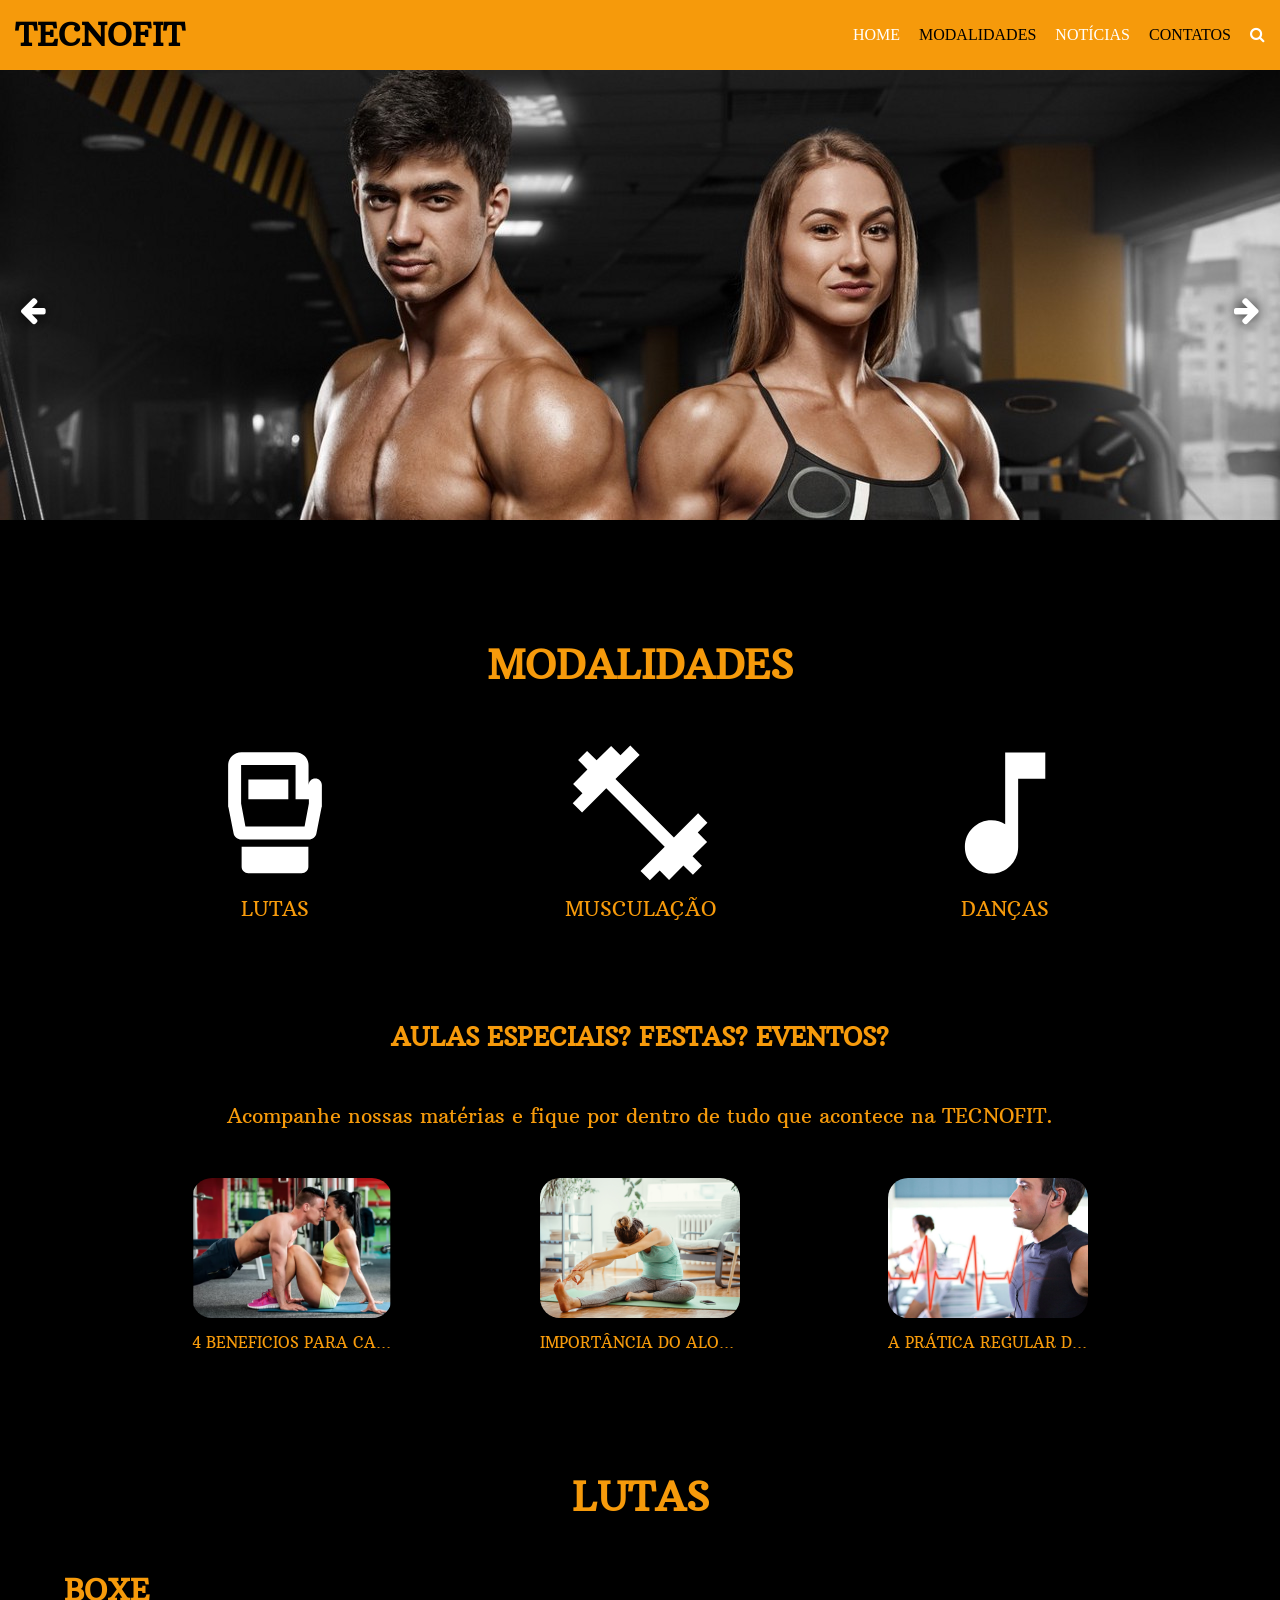
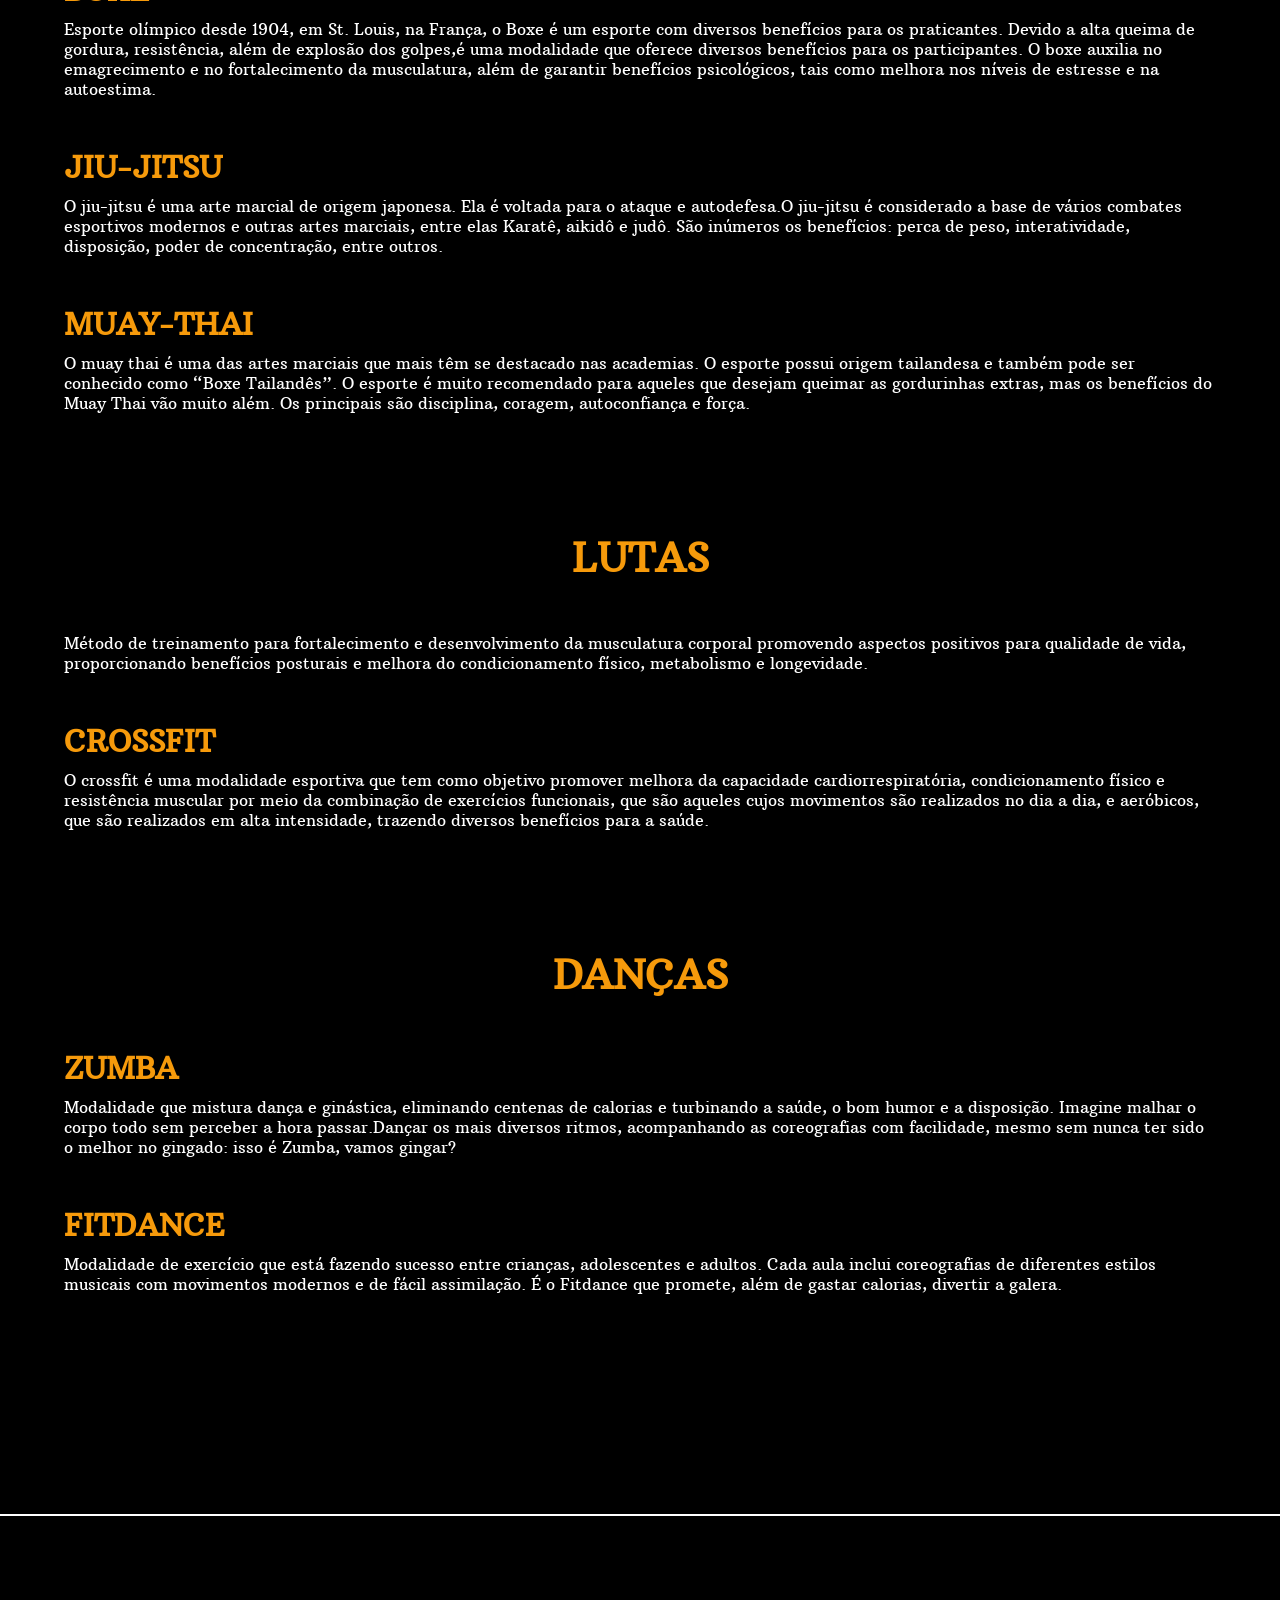
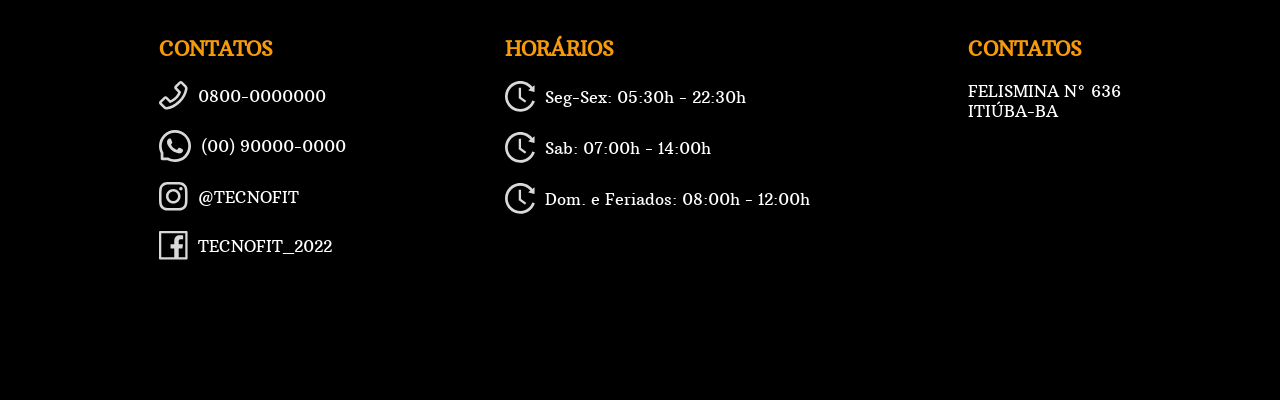
==== index.html @ b9f6dc0f "First" ====
<html>
<head>
    <link rel="stylesheet" href="./style/main.css">
    <link rel="stylesheet" href="./style/header.css">
    <link rel="stylesheet" href="./style/carousel.css">
    <link rel="stylesheet" href="./style/section.css">
    <link rel="stylesheet" href="./style/noticias.css">
    <link rel="stylesheet" href="./style/footer.css">
    <link rel="stylesheet" href="https://cdnjs.cloudflare.com/ajax/libs/font-awesome/4.7.0/css/font-awesome.min.css">
</head>

<body>
<header>
    <a href="/"><h1 class="logo">TECNOFIT</h1></a>

    <div class="selection">
        <a href="#home">HOME</a>
        <a href="#modalidades">MODALIDADES</a>
        <a href="#noticias">NOTÍCIAS</a>
        <a href="#contatos">CONTATOS</a>
        <span class="fa fa-search search"></span>        
    </div>
</header>

<div class="carousel" id="home">
    <div class="moveCarousel left"><i class="fa fa-arrow-left"></i></div>
    <div class="moveCarousel right"><i class="fa fa-arrow-right"></i></div>
    <div class="carouselBackground">
        <div class="move">
            <a href="" style="opacity: 1;">
                <img src="./Images/carousel/i1.jpeg" alt="Imagem de monstruário 1">
            </a>
            <a href="" style="opacity: 0;">
                <img src="./Images/carousel/i2.jpg" alt="Imagem de monstruário 2">
            </a>
            <a href="" style="opacity: 0;">
                <img src="./Images/carousel/i3.jpg" alt="Imagem de monstruário 3">
            </a>
            <a href="" style="opacity: 0;">
                <img src="./Images/carousel/i4.jpg" alt="Imagem de monstruário 4">
            </a>
        </div>
    </div>
</div>

<div class="section" id="modalidades">
    <h1 class="mainTitle">MODALIDADES</h1>
    <div class="selection">
        <a href="#lutas">
            <svg width="166" height="166" viewBox="0 0 166 166" fill="none" xmlns="http://www.w3.org/2000/svg">
                <mask id="mask0_58_41" style="mask-type:alpha" maskUnits="userSpaceOnUse" x="0" y="0" width="166" height="166">
                    <rect width="166" height="166" fill="#D9D9D9"/>
                </mask>
                <g mask="url(#mask0_58_41)">
                    <path d="M56.3709 143.348C54.4112 143.348 52.7973 142.686 51.5292 141.363C50.2612 140.035 49.6272 138.391 49.6272 136.431V116.719H116.373V136.431C116.373 138.391 115.739 140.035 114.471 141.363C113.203 142.686 111.589 143.348 109.629 143.348H56.3709ZM129.86 55.3334V74.7001C129.86 75.2765 129.86 75.7653 129.86 76.1664C129.86 76.5722 129.745 77.0056 129.515 77.4668L124.5 102.886C124.154 104.845 123.262 106.429 121.823 107.637C120.38 108.85 118.621 109.456 116.546 109.456H49.4542C47.4945 109.456 45.7653 108.85 44.2667 107.637C42.7681 106.429 41.8459 104.845 41.5001 102.886L36.4855 77.4668C36.2549 77.0056 36.1396 76.5722 36.1396 76.1664C36.1396 75.7653 36.1396 75.2765 36.1396 74.7001V35.448C36.1396 31.6438 37.4377 28.4737 40.0337 25.9376C42.6252 23.4015 45.7653 22.1334 49.4542 22.1334H103.231C107.035 22.1334 110.206 23.4015 112.742 25.9376C115.278 28.4737 116.546 31.6438 116.546 35.448V55.3334C116.546 53.489 117.21 51.9028 118.538 50.5748C119.861 49.2514 121.445 48.5897 123.29 48.5897C125.134 48.5897 126.69 49.2514 127.958 50.5748C129.226 51.9028 129.86 53.489 129.86 55.3334ZM53.4313 96.4876H112.569L116.892 73.4897V69.1668H103.577V35.1022H49.1084V73.4897L53.4313 96.4876ZM56.3709 69.1668H96.3147V49.4543H56.3709V69.1668Z" fill="white"/>
                </g>
            </svg>
            <p>LUTAS</p>
        </a>
        <a href="#musculacao">
            <svg width="166" height="166" viewBox="0 0 166 166" fill="none" xmlns="http://www.w3.org/2000/svg">
                <mask id="mask0_58_23" style="mask-type:alpha" maskUnits="userSpaceOnUse" x="0" y="0" width="166" height="166">
                    <rect width="166" height="166" fill="#D9D9D9"/>
                </mask>
                <g mask="url(#mask0_58_23)">
                    <path d="M92.8562 150.265L83.5187 140.927L107.727 116.719L49.2812 58.2729L25.0729 82.4812L15.7354 73.1437L25.4187 63.2875L16.0812 53.95L30.4333 39.425L21.0958 29.9146L30.0875 20.9229L39.5979 30.2604L54.1229 15.9083L63.4604 25.2458L73.3166 15.5625L82.6541 24.9L58.4458 49.1083L116.892 107.554L141.1 83.3458L150.437 92.6833L140.754 102.54L150.092 111.877L135.567 126.229L144.904 135.74L135.912 144.731L126.402 135.394L112.05 149.919L102.712 140.581L92.8562 150.265Z" fill="white"/>
                </g>
            </svg>
            <p>MUSCULAÇÃO</p>
        </a>
        <a href="#dancas">
            <svg width="166" height="166" viewBox="0 0 166 166" fill="none" xmlns="http://www.w3.org/2000/svg">
                <mask id="mask0_58_53" style="mask-type:alpha" maskUnits="userSpaceOnUse" x="0" y="0" width="166" height="166">
                    <rect width="166" height="166" fill="#D9D9D9"/>
                </mask>
                <g mask="url(#mask0_58_53)">
                    <path d="M69.5125 143.521C62.1347 143.521 55.8521 140.927 50.6646 135.74C45.4771 130.552 42.8833 124.269 42.8833 116.892C42.8833 109.514 45.4771 103.231 50.6646 98.0438C55.8521 92.8563 62.1347 90.2625 69.5125 90.2625C72.1639 90.2625 74.5847 90.5807 76.775 91.217C78.9653 91.8487 81.0979 92.8563 83.1729 94.2396V22.4792H123.29V48.7625H96.1416V116.892C96.1416 124.269 93.5479 130.552 88.3604 135.74C83.1729 140.927 76.8903 143.521 69.5125 143.521Z" fill="white"/>
                </g>
            </svg>
            <p>DANÇAS</p>
        </a>
    </div>
</div>
    
<div class="section" id="noticias">
    <h1 class="subTitle">AULAS ESPECIAIS? FESTAS? EVENTOS?</h1>
    <p class="centralizedText">
        Acompanhe nossas matérias e fique por dentro  de tudo que acontece na TECNOFIT. 
    </p>
    <div class="selection">
        
        <a href="./Pages/terinarJuntosCasais.html" title="4 BENEFICIOS PARA CASAIS QUE TREINAM JUNTOS">
            <div class="imageContainer">
                <img src="./Images/selections/casal.png" alt="">
            </div>
            <p>4 BENEFICIOS PARA CASAIS QUE TREINAM JUNTOS</p>
        </a>
        
        <a href="./Pages/alongamentoPosPreTreino.html" title="IMPORTÂNCIA DO ALONGAMENTO PRE E PÓS-TREINO">
            <div class="imageContainer">
                <img src="./Images/selections/alongamento.jpg" alt="">
            </div>
            <p>IMPORTÂNCIA DO ALONGAMENTO PRE E PÓS-TREINO</p>
        </a>
        
        <a href="./Pages/exerciciosReduzemProblemasDePressao.html" title="A PRÁTICA REGULAR DE EXERCÍCIOS FÍSICOS PREVINE E REDUZ PROBLEMAS LIGADOS À PRESSÃO ARTERIAL">
            <div class="imageContainer">
                <img src="./Images/selections/pressaoArterial.png" alt="">
            </div>
            <p>A PRÁTICA REGULAR DE EXERCÍCIOS FÍSICOS PREVINE E REDUZ PROBLEMAS LIGADOS À PRESSÃO ARTERIAL</p>
        </a>
    </div>
</div>

<div class="section" id="lutas">
        <h1 class="mainTitle">LUTAS</h1>
        <a href="" class="subText">
            <div>
                <h1 class="title">BOXE</h1>
                <p>
                    Esporte olímpico desde 1904, em St. Louis, na França, o Boxe é um esporte com diversos benefícios para os praticantes.
                    Devido a alta queima de gordura, resistência, além de explosão dos golpes,é uma modalidade que oferece diversos benefícios para os participantes. 
                    O boxe auxilia no emagrecimento e no fortalecimento da musculatura, além de garantir benefícios psicológicos, tais como melhora nos níveis de estresse e na autoestima.
                </p>
            </div>
        </a>
        
        <a href="" class="subText">
            <div>
                <h1 class="title">JIU-JITSU</h1>
                <p>
                    O jiu-jitsu é uma arte marcial de origem japonesa. Ela é voltada para o ataque e autodefesa.O jiu-jitsu é considerado a base de vários combates esportivos modernos e 
                    outras artes marciais, entre elas Karatê, aikidô e judô. São inúmeros os benefícios: perca de peso, interatividade, disposição, poder de concentração, entre outros.
                </p>
            </div>
        </a>
        
        <a href="" class="subText">
            <div>
                <h1 class="title">MUAY-THAI</h1>
                <p>
                    O muay thai é uma das artes marciais que mais têm se destacado nas academias. O esporte possui origem tailandesa e também pode ser conhecido como “Boxe Tailandês”.
                    O esporte é muito recomendado para aqueles que desejam queimar as gordurinhas extras, mas os benefícios do Muay Thai vão muito além. 
                    Os principais são disciplina, coragem, autoconfiança e força.
                </p>
            </div>
        </a>
</div>

<div class="section" id="musculacao">
    <h1 class="mainTitle">LUTAS</h1>
    <a href="#" class="subText">
        <div>
            <p>
                Método de treinamento para fortalecimento e desenvolvimento da musculatura corporal promovendo aspectos positivos para qualidade de vida,
                proporcionando benefícios posturais e melhora do condicionamento físico, metabolismo e longevidade.
            </p>
        </div>
    </a>

    <a href="" class="subText">
        <div>
            <h1 class="title">CROSSFIT</h1>
            <p>
                O crossfit é uma modalidade esportiva que tem como objetivo promover melhora da capacidade cardiorrespiratória, 
                condicionamento físico e resistência muscular por meio da combinação de exercícios funcionais, que são aqueles cujos movimentos são realizados no dia a dia,
                e aeróbicos, que são realizados em alta intensidade, trazendo diversos benefícios para a saúde.
            </p>
        </div>
    </a>
</div>

<div class="section" id="dancas">
    <h1 class="mainTitle">DANÇAS</h1>
    <a href="" class="subText">
        <div>
            <h1 class="title">ZUMBA</h1>
            <p>
                Modalidade que mistura dança e ginástica, eliminando centenas de calorias e turbinando a saúde, o bom humor e a disposição.
                Imagine malhar o corpo todo sem perceber a hora passar.Dançar os mais diversos ritmos, acompanhando as coreografias com facilidade,
                mesmo sem nunca ter sido o melhor no gingado: isso é Zumba, vamos gingar?
            </p>
        </div>
    </a>

    <a href="" class="subText">
        <div>
            <h1 class="title">FITDANCE</h1>
            <p>
                Modalidade de exercício que está fazendo sucesso entre crianças, adolescentes e adultos.
                Cada aula inclui coreografias de diferentes estilos musicais com movimentos modernos e de fácil assimilação.
                É o Fitdance que promete, além de gastar calorias, divertir a galera.
            </p>
        </div>
    </a>
</div>

<hr class="footerHr">
<footer id="contatos">
    <div class="subSections">
        <h1 class="title">CONTATOS</h1>
        <div class="textList">
            <div class="listItem">
                <svg class="listItemIcon" width="29" height="29" viewBox="0 0 29 29" fill="none" xmlns="http://www.w3.org/2000/svg">
                    <path d="M27.325 4.525L23.5214 0.725C23.0571 0.260714 22.4357 0 21.7786 0C21.1214 0 20.5 0.257143 20.0357 0.725L15.9393 4.81429C15.475 5.27857 15.2143 5.90357 15.2143 6.56072C15.2143 7.22143 15.4714 7.83929 15.9393 8.30714L19.1393 11.5107C18.4103 13.2092 17.3629 14.7525 16.0536 16.0571C14.7429 17.375 13.2107 18.4143 11.5107 19.15L8.31071 15.9464C7.84643 15.4821 7.225 15.2214 6.56786 15.2214C6.24373 15.2202 5.92261 15.2837 5.62334 15.4082C5.32407 15.5327 5.05265 15.7157 4.825 15.9464L0.725 20.0357C0.260714 20.5 0 21.125 0 21.7821C0 22.4429 0.257143 23.0607 0.725 23.5286L4.525 27.3286C5.31786 28.1214 6.41071 28.575 7.53214 28.575C7.76429 28.575 7.98929 28.5571 8.21786 28.5179C12.9464 27.7393 17.6393 25.2214 21.4286 21.4357C25.2143 17.6429 27.7286 12.95 28.5143 8.21786C28.7393 6.875 28.2893 5.49286 27.325 4.525ZM25.9821 7.79286C25.2857 12.0036 23.0214 16.2036 19.6107 19.6143C16.2 23.025 12.0036 25.2893 7.79286 25.9857C7.26429 26.075 6.72143 25.8964 6.33571 25.5143L2.60357 21.7821L6.56072 17.8214L10.8393 22.1071L10.8714 22.1393L11.6429 21.8536C13.9819 20.9936 16.1059 19.6353 17.8678 17.8728C19.6297 16.1103 20.9873 13.9858 21.8464 11.6464L22.1321 10.875L17.8179 6.56429L21.775 2.60357L25.5071 6.33571C25.8929 6.72143 26.0714 7.26429 25.9821 7.79286Z" fill="#D9D9D9"/>
                </svg>
                <p>0800-0000000</p> 
            </div>   

            <div class="listItem">
                <svg class="listItemIcon" width="32" height="32" viewBox="0 0 32 32" fill="none" xmlns="http://www.w3.org/2000/svg">
                    <g clip-path="url(#clip0_32_28)">
                        <path d="M23.1965 19.1391C22.8072 18.9391 20.8679 17.9891 20.5072 17.8606C20.1465 17.7249 19.8822 17.6606 19.6215 18.0606C19.3572 18.457 18.6072 19.3391 18.3715 19.607C18.1429 19.8713 17.9107 19.9034 17.5215 19.707C15.2072 18.5499 13.6893 17.6427 12.1643 15.0249C11.7607 14.3284 12.5679 14.3784 13.3215 12.8749C13.45 12.6106 13.3857 12.3856 13.2857 12.1856C13.1857 11.9856 12.4 10.0499 12.0715 9.26057C11.7536 8.49272 11.425 8.59986 11.1857 8.58557C10.9572 8.57129 10.6965 8.57129 10.4322 8.57129C10.1679 8.57129 9.74289 8.67129 9.38217 9.06058C9.02146 9.457 8.0036 10.4106 8.0036 12.3463C8.0036 14.282 9.41432 16.157 9.60717 16.4213C9.80717 16.6856 12.3822 20.657 16.3357 22.3677C18.8357 23.4463 19.8143 23.5391 21.0643 23.3534C21.825 23.2391 23.3929 22.4034 23.7179 21.4784C24.0429 20.557 24.0429 19.7677 23.9465 19.6034C23.85 19.4284 23.5857 19.3284 23.1965 19.1391Z" fill="#D9D9D9"/>
                        <path d="M30.7572 9.8C29.95 7.88214 28.7929 6.16071 27.3179 4.68214C25.8532 3.21213 24.1144 2.04365 22.2 1.24286C20.2357 0.417857 18.15 0 16 0H15.9286C13.7643 0.0107143 11.6679 0.439286 9.69645 1.28214C7.79844 2.09115 6.07596 3.2617 4.62502 4.72857C3.16431 6.20357 2.01788 7.91786 1.22502 9.82857C0.403591 11.8071 -0.0106948 13.9107 1.95113e-05 16.075C0.0121383 18.5553 0.598919 20.999 1.71431 23.2143V28.6429C1.71431 29.0786 1.88739 29.4964 2.19549 29.8045C2.50358 30.1126 2.92145 30.2857 3.35716 30.2857H8.78931C11.0046 31.4011 13.4483 31.9879 15.9286 32H16.0036C18.1429 32 20.2179 31.5857 22.1715 30.775C24.0762 29.9838 25.8085 28.8289 27.2715 27.375C28.7465 25.9143 29.9072 24.2071 30.7179 22.3036C31.5607 20.3321 31.9893 18.2357 32 16.0714C32.0107 13.8964 31.5893 11.7857 30.7572 9.8ZM25.3607 25.4429C22.8572 27.9214 19.5357 29.2857 16 29.2857H15.9393C13.7857 29.275 11.6465 28.7393 9.75716 27.7321L9.45716 27.5714H4.42859V22.5429L4.26788 22.2429C3.26073 20.3536 2.72502 18.2143 2.71431 16.0607C2.70002 12.5 4.06073 9.15714 6.55716 6.63929C9.05002 4.12143 12.3822 2.72857 15.9429 2.71429H16.0036C17.7893 2.71429 19.5215 3.06071 21.1536 3.74643C22.7465 4.41429 24.175 5.375 25.4036 6.60357C26.6286 7.82857 27.5929 9.26071 28.2607 10.8536C28.9536 12.5036 29.3 14.2536 29.2929 16.0607C29.2715 19.6179 27.875 22.95 25.3607 25.4429Z" fill="#D9D9D9"/>
                    </g>
                    <defs>
                        <clipPath id="clip0_32_28">
                            <rect width="32" height="32" fill="white"/>
                        </clipPath>
                    </defs>
                </svg>
                    
                <p>(00) 90000-0000</p> 
            </div>   

            <div class="listItem">
                <svg class="listItemIcon" width="29" height="29" viewBox="0 0 29 29" fill="none" xmlns="http://www.w3.org/2000/svg">
                    <path d="M14.2725 6.95106C10.2189 6.95106 6.94749 10.2225 6.94749 14.2761C6.94749 18.3296 10.2189 21.6011 14.2725 21.6011C18.3261 21.6011 21.5975 18.3296 21.5975 14.2761C21.5975 10.2225 18.3261 6.95106 14.2725 6.95106ZM14.2725 19.0368C11.6511 19.0368 9.51178 16.8975 9.51178 14.2761C9.51178 11.6546 11.6511 9.51535 14.2725 9.51535C16.8939 9.51535 19.0332 11.6546 19.0332 14.2761C19.0332 16.8975 16.8939 19.0368 14.2725 19.0368ZM21.8975 4.94392C20.9511 4.94392 20.1868 5.70821 20.1868 6.65463C20.1868 7.60106 20.9511 8.36535 21.8975 8.36535C22.8439 8.36535 23.6082 7.60463 23.6082 6.65463C23.6085 6.4299 23.5644 6.20732 23.4786 5.99964C23.3927 5.79196 23.2667 5.60326 23.1078 5.44435C22.9489 5.28544 22.7602 5.15944 22.5525 5.07357C22.3448 4.98769 22.1222 4.94364 21.8975 4.94392ZM28.5511 14.2761C28.5511 12.3046 28.5689 10.3511 28.4582 8.38321C28.3475 6.09749 27.8261 4.06892 26.1546 2.39749C24.4796 0.722491 22.4546 0.204634 20.1689 0.0939194C18.1975 -0.0167949 16.2439 0.0010623 14.2761 0.0010623C12.3046 0.0010623 10.3511 -0.0167949 8.38321 0.0939194C6.09749 0.204634 4.06892 0.726062 2.39749 2.39749C0.722491 4.07249 0.204634 6.09749 0.0939194 8.38321C-0.0167949 10.3546 0.0010623 12.3082 0.0010623 14.2761C0.0010623 16.2439 -0.0167949 18.2011 0.0939194 20.1689C0.204634 22.4546 0.726062 24.4832 2.39749 26.1546C4.07249 27.8296 6.09749 28.3475 8.38321 28.4582C10.3546 28.5689 12.3082 28.5511 14.2761 28.5511C16.2475 28.5511 18.2011 28.5689 20.1689 28.4582C22.4546 28.3475 24.4832 27.8261 26.1546 26.1546C27.8296 24.4796 28.3475 22.4546 28.4582 20.1689C28.5725 18.2011 28.5511 16.2475 28.5511 14.2761ZM25.4082 22.6975C25.1475 23.3475 24.8332 23.8332 24.3296 24.3332C23.8261 24.8368 23.3439 25.1511 22.6939 25.4118C20.8153 26.1582 16.3546 25.9903 14.2725 25.9903C12.1903 25.9903 7.72606 26.1582 5.84749 25.4153C5.19749 25.1546 4.71178 24.8403 4.21178 24.3368C3.70821 23.8332 3.39392 23.3511 3.13321 22.7011C2.39035 20.8189 2.55821 16.3582 2.55821 14.2761C2.55821 12.1939 2.39035 7.72963 3.13321 5.85106C3.39392 5.20106 3.70821 4.71535 4.21178 4.21535C4.71535 3.71535 5.19749 3.39749 5.84749 3.13678C7.72606 2.39392 12.1903 2.56178 14.2725 2.56178C16.3546 2.56178 20.8189 2.39392 22.6975 3.13678C23.3475 3.39749 23.8332 3.71178 24.3332 4.21535C24.8368 4.71892 25.1511 5.20106 25.4118 5.85106C26.1546 7.72963 25.9868 12.1939 25.9868 14.2761C25.9868 16.3582 26.1546 20.8189 25.4082 22.6975Z" fill="#D9D9D9"/>
                </svg>
                    
                <p>@TECNOFIT</p> 
            </div>    

            <div class="listItem">
                <svg class="listItemIcon" width="29" height="29" viewBox="0 0 29 29" fill="none" xmlns="http://www.w3.org/2000/svg">
                    <path d="M27.4286 0H1.14286C0.510714 0 0 0.510714 0 1.14286V27.4286C0 28.0607 0.510714 28.5714 1.14286 28.5714H27.4286C28.0607 28.5714 28.5714 28.0607 28.5714 27.4286V1.14286C28.5714 0.510714 28.0607 0 27.4286 0ZM26.2857 26.2857H19.7107V17.5071H23.425L23.9821 13.1964H19.7107V10.4429C19.7107 9.19286 20.0571 8.34286 21.8464 8.34286H24.1286V4.48571C23.7321 4.43214 22.3786 4.31429 20.8 4.31429C17.5071 4.31429 15.2536 6.325 15.2536 10.0143V13.1929H11.5321V17.5036H15.2571V26.2857H2.28571V2.28571H26.2857V26.2857Z" fill="#D9D9D9"/>
                </svg>
                    
                <p>TECNOFIT_2022</p> 
            </div>               
        </div>
    </div>
    <div class="subSections">
        <h1 class="title">HORÁRIOS</h1>
        <div class="textList">
            <div class="listItem">
                <svg class="listItemIcon"  width="30" height="31" viewBox="0 0 30 31" fill="none" xmlns="http://www.w3.org/2000/svg">
                    <path d="M15.7544 6.82143H14.0365C13.8794 6.82143 13.7508 6.95 13.7508 7.10715V16.9393C13.7508 17.0321 13.7937 17.1179 13.8687 17.1714L19.7722 21.4821C19.9008 21.575 20.0794 21.55 20.1722 21.4214L21.1937 20.0286C21.2901 19.8964 21.2615 19.7179 21.1329 19.6286L16.0401 15.9464V7.10715C16.0401 6.95 15.9115 6.82143 15.7544 6.82143ZM23.6044 9.50715L29.2044 10.875C29.3829 10.9179 29.5579 10.7821 29.5579 10.6L29.5865 4.83215C29.5865 4.59286 29.3115 4.45715 29.1258 4.60715L23.4972 9.00358C23.4547 9.03648 23.4223 9.08073 23.4038 9.13123C23.3853 9.18172 23.3814 9.23642 23.3926 9.28902C23.4038 9.34163 23.4296 9.39001 23.4671 9.42859C23.5045 9.46718 23.5521 9.49441 23.6044 9.50715ZM29.5937 20.2607L27.5687 19.5643C27.498 19.5401 27.4208 19.5445 27.3534 19.5765C27.286 19.6085 27.2338 19.6657 27.2079 19.7357C27.1401 19.9179 27.0687 20.0964 26.9937 20.275C26.3579 21.7786 25.4472 23.1321 24.2829 24.2929C23.1316 25.4478 21.7671 26.3684 20.2651 27.0036C18.7091 27.6614 17.0366 27.9991 15.3472 27.9964C13.6401 27.9964 11.9865 27.6643 10.4294 27.0036C8.92736 26.3684 7.56287 25.4478 6.41151 24.2929C5.25079 23.1321 4.34008 21.7786 3.70079 20.275C3.04657 18.7182 2.71138 17.0459 2.71508 15.3571C2.71508 13.65 3.04722 11.9929 3.70794 10.4357C4.34365 8.93215 5.25437 7.57858 6.41865 6.41786C7.57001 5.26293 8.93451 4.34235 10.4365 3.70715C11.9865 3.04643 13.6437 2.71429 15.3508 2.71429C17.0579 2.71429 18.7115 3.04643 20.2687 3.70715C21.7707 4.34235 23.1352 5.26293 24.2865 6.41786C24.6508 6.78572 24.9937 7.16786 25.3079 7.57143L27.4437 5.9C24.6329 2.30715 20.2579 -0.00356729 15.3437 4.13407e-06C6.78651 0.00357556 -0.084921 6.95358 0.000793258 15.5143C0.0865076 23.925 6.92579 30.7143 15.3508 30.7143C21.9758 30.7143 27.6187 26.5143 29.7687 20.6321C29.8222 20.4821 29.7437 20.3143 29.5937 20.2607Z" fill="#D9D9D9"/>
                </svg>
                    
                <p>Seg-Sex: 05:30h - 22:30h</p> 
            </div>   
            
            <div class="listItem">
                <svg class="listItemIcon"  width="30" height="31" viewBox="0 0 30 31" fill="none" xmlns="http://www.w3.org/2000/svg">
                    <path d="M15.7544 6.82143H14.0365C13.8794 6.82143 13.7508 6.95 13.7508 7.10715V16.9393C13.7508 17.0321 13.7937 17.1179 13.8687 17.1714L19.7722 21.4821C19.9008 21.575 20.0794 21.55 20.1722 21.4214L21.1937 20.0286C21.2901 19.8964 21.2615 19.7179 21.1329 19.6286L16.0401 15.9464V7.10715C16.0401 6.95 15.9115 6.82143 15.7544 6.82143ZM23.6044 9.50715L29.2044 10.875C29.3829 10.9179 29.5579 10.7821 29.5579 10.6L29.5865 4.83215C29.5865 4.59286 29.3115 4.45715 29.1258 4.60715L23.4972 9.00358C23.4547 9.03648 23.4223 9.08073 23.4038 9.13123C23.3853 9.18172 23.3814 9.23642 23.3926 9.28902C23.4038 9.34163 23.4296 9.39001 23.4671 9.42859C23.5045 9.46718 23.5521 9.49441 23.6044 9.50715ZM29.5937 20.2607L27.5687 19.5643C27.498 19.5401 27.4208 19.5445 27.3534 19.5765C27.286 19.6085 27.2338 19.6657 27.2079 19.7357C27.1401 19.9179 27.0687 20.0964 26.9937 20.275C26.3579 21.7786 25.4472 23.1321 24.2829 24.2929C23.1316 25.4478 21.7671 26.3684 20.2651 27.0036C18.7091 27.6614 17.0366 27.9991 15.3472 27.9964C13.6401 27.9964 11.9865 27.6643 10.4294 27.0036C8.92736 26.3684 7.56287 25.4478 6.41151 24.2929C5.25079 23.1321 4.34008 21.7786 3.70079 20.275C3.04657 18.7182 2.71138 17.0459 2.71508 15.3571C2.71508 13.65 3.04722 11.9929 3.70794 10.4357C4.34365 8.93215 5.25437 7.57858 6.41865 6.41786C7.57001 5.26293 8.93451 4.34235 10.4365 3.70715C11.9865 3.04643 13.6437 2.71429 15.3508 2.71429C17.0579 2.71429 18.7115 3.04643 20.2687 3.70715C21.7707 4.34235 23.1352 5.26293 24.2865 6.41786C24.6508 6.78572 24.9937 7.16786 25.3079 7.57143L27.4437 5.9C24.6329 2.30715 20.2579 -0.00356729 15.3437 4.13407e-06C6.78651 0.00357556 -0.084921 6.95358 0.000793258 15.5143C0.0865076 23.925 6.92579 30.7143 15.3508 30.7143C21.9758 30.7143 27.6187 26.5143 29.7687 20.6321C29.8222 20.4821 29.7437 20.3143 29.5937 20.2607Z" fill="#D9D9D9"/>
                </svg>
                    
                <p>Sab: 07:00h - 14:00h</p> 
            </div>   
            
            <div class="listItem">
                <svg class="listItemIcon"  width="30" height="31" viewBox="0 0 30 31" fill="none" xmlns="http://www.w3.org/2000/svg">
                    <path d="M15.7544 6.82143H14.0365C13.8794 6.82143 13.7508 6.95 13.7508 7.10715V16.9393C13.7508 17.0321 13.7937 17.1179 13.8687 17.1714L19.7722 21.4821C19.9008 21.575 20.0794 21.55 20.1722 21.4214L21.1937 20.0286C21.2901 19.8964 21.2615 19.7179 21.1329 19.6286L16.0401 15.9464V7.10715C16.0401 6.95 15.9115 6.82143 15.7544 6.82143ZM23.6044 9.50715L29.2044 10.875C29.3829 10.9179 29.5579 10.7821 29.5579 10.6L29.5865 4.83215C29.5865 4.59286 29.3115 4.45715 29.1258 4.60715L23.4972 9.00358C23.4547 9.03648 23.4223 9.08073 23.4038 9.13123C23.3853 9.18172 23.3814 9.23642 23.3926 9.28902C23.4038 9.34163 23.4296 9.39001 23.4671 9.42859C23.5045 9.46718 23.5521 9.49441 23.6044 9.50715ZM29.5937 20.2607L27.5687 19.5643C27.498 19.5401 27.4208 19.5445 27.3534 19.5765C27.286 19.6085 27.2338 19.6657 27.2079 19.7357C27.1401 19.9179 27.0687 20.0964 26.9937 20.275C26.3579 21.7786 25.4472 23.1321 24.2829 24.2929C23.1316 25.4478 21.7671 26.3684 20.2651 27.0036C18.7091 27.6614 17.0366 27.9991 15.3472 27.9964C13.6401 27.9964 11.9865 27.6643 10.4294 27.0036C8.92736 26.3684 7.56287 25.4478 6.41151 24.2929C5.25079 23.1321 4.34008 21.7786 3.70079 20.275C3.04657 18.7182 2.71138 17.0459 2.71508 15.3571C2.71508 13.65 3.04722 11.9929 3.70794 10.4357C4.34365 8.93215 5.25437 7.57858 6.41865 6.41786C7.57001 5.26293 8.93451 4.34235 10.4365 3.70715C11.9865 3.04643 13.6437 2.71429 15.3508 2.71429C17.0579 2.71429 18.7115 3.04643 20.2687 3.70715C21.7707 4.34235 23.1352 5.26293 24.2865 6.41786C24.6508 6.78572 24.9937 7.16786 25.3079 7.57143L27.4437 5.9C24.6329 2.30715 20.2579 -0.00356729 15.3437 4.13407e-06C6.78651 0.00357556 -0.084921 6.95358 0.000793258 15.5143C0.0865076 23.925 6.92579 30.7143 15.3508 30.7143C21.9758 30.7143 27.6187 26.5143 29.7687 20.6321C29.8222 20.4821 29.7437 20.3143 29.5937 20.2607Z" fill="#D9D9D9"/>
                </svg>
                    
                <p>Dom. e Feriados: 08:00h - 12:00h</p> 
            </div>             
        </div>
    </div>
    <div class="subSections">
        <h1 class="title">CONTATOS</h1>
        <div class="textList">
            <div class="listItem">
                <p>FELISMINA N° 636 <br> ITIÚBA-BA</p> 
            </div>                 
        </div>
    </div>
</footer>
</body>

<script>
    var imageIndex = 0;

    var carouselShowNext = () => {
    var children = document.querySelector(".carousel .carouselBackground .move").children;
    
    imageIndex = ++imageIndex < children.length? imageIndex: 0;
    
    Array.from(children).forEach((element, i) => {    
        if(i == imageIndex){
            element.style.opacity = 1;
            
        } else {
            element.style.opacity = 0;
            
        }
    })
}

var carouselShowPrevious = () => {
    var children = document.querySelector(".carousel .carouselBackground .move").children;
    
    imageIndex = --imageIndex >= 0? imageIndex: children.length-1;
    
    Array.from(children).forEach((element, i) => {    
        if(i == imageIndex){
            element.style.opacity = 1;
            
        } else {
            element.style.opacity = 0;
            
        }
    })
}

document.querySelector(".moveCarousel.right").addEventListener("click", carouselShowNext);
document.querySelector(".moveCarousel.left").addEventListener("click", carouselShowPrevious);
</script>
</html>
---- style/main.css ----
@font-face {
    font-family: "Arbutus Slab";
    src: url(../node_modules/@fontsource/arbutus-slab/files/arbutus-slab-all-400-normal.woff);
}

:root {
    --bgDark: black;

    --mainColor: #F69A0B;

    --mainTextColor: black;
    --secondTextColor: white;
}

* {
    margin: 0;
}

html {
    scroll-behavior: smooth;
}

body {
    background: var(--bgDark);
}
h1, p, span {
    font-family: "Arbutus Slab";
}


/* Firefox */
* {
    scrollbar-width: auto;
    scrollbar-color: var(--mainColor) var(--bgDark);
}

/* Chrome, Edge, and Safari */
*::-webkit-scrollbar {
    width: 16px;
}

*::-webkit-scrollbar-track {
    background: var(--bgDark);
}

*::-webkit-scrollbar-thumb {
    background-color: var(--mainColor);
    border-radius: 10px;
    border: 3px solid var(--bgDark);
}

/* Firefox */
::-moz-selection { 
    color: var(--secondTextColor);
    background: var(--mainColor);
}
  
/* Chrome, Edge, and Safari */
::selection {
    color: var(--secondTextColor);
    background: var(--mainColor);
}
---- style/header.css ----
header {
    background: var(--mainColor);
    display: flex;
    align-items: center;
    justify-content: space-between;
    padding: 15px;
    position: sticky;
    top: 0px;
    z-index: 3;
}
header a {
    color: var(--mainTextColor);
    text-decoration: none;
}   

header .selection a {
    text-decoration: none;
    margin-right: 15px;
}

header .selection a:nth-child(even){
    color: var(--mainTextColor);
}
header .selection a:nth-child(odd), header .selection .search{
    color: var(--secondTextColor);
}
---- style/carousel.css ----
.carousel {
    width: 100%;
    height: 50%;
    min-width: 462px;
    overflow: hidden;
    position: relative;
}
.carousel .moveCarousel {
    cursor: pointer;
    position: absolute;
    top: 50%;
    color: var(--secondTextColor); 
    font-size: 30px;
    text-shadow: 0 0 15px black;
    z-index: 2;
}
.carousel .moveCarousel.left {
    left: 20px;
}
.carousel .moveCarousel.right {
    right: 20px;
}
.carousel .carouselBackground .move {
    width: 100%;
    position: absolute;
}
.carousel .carouselBackground .move a {   
    width: 100%;
    position: absolute;
    transition: opacity 1s;
}
.carousel .carouselBackground .move img {
    width: 100%;
    float: left;
}
---- style/section.css ----
.section .mainTitle {
    font-size: 40px;
    color: var(--mainColor);
    display: flex;
    justify-content: center;
    margin-top: 120px;
    margin-bottom: 40px;
}

.section .subTitle { 
    font-size: 25px;
    color: var(--mainColor);
    display: flex;
    justify-content: center;
    margin-top: 100px;
}

.section .centralizedText { 
    font-size: 20px;
    color: var(--mainColor);
    display: flex;
    justify-content: center;
    --sectionCentralizedTextMargin: 50px;
    margin-top: var(--sectionCentralizedTextMargin);
    margin-bottom: var(--sectionCentralizedTextMargin);
}

.section .selection {
    display: flex;
    flex-direction: row;
    flex-wrap: wrap;
    justify-content: space-between;
    --sectionSelectionsMargin: 15%;
    margin-left: var(--sectionSelectionsMargin);
    margin-right: var(--sectionSelectionsMargin);
}

.section .selection a {
    text-decoration: none;
    color: var(--mainColor);
    display: flex;
    flex-direction: column;
    align-items: center;
    font-size: 20px;
}

.subText {
    text-decoration: none;
    display: flex;
    flex-direction: row;
    justify-content: center;
}
.subText:not(:first-child) {
    margin-top: 50px;
}
.subText div {
    width: 90%;
}

.subText .title {
    font-size: 30px;
    color: var(--mainColor);
    margin-bottom: 10px;
}
.subText p {
    color: white;
}
---- style/noticias.css ----
#noticias .selection a p{
    max-width: 200px;
    overflow: hidden;
    font-size: 15px;
    text-overflow: ellipsis;
    overflow: hidden;
    white-space: nowrap;
}

#noticias .selection .imageContainer {
    width: 200px;
    height: 140px;
    overflow: hidden;
    border-radius: 20px;
    margin-bottom: 15px;
    position: relative;
}
#noticias .selection img {
    height: 100%;
    position: absolute;
    top: 50%;
    left: 50%;
    transform: translate(-50%, -50%);
}
---- style/footer.css ----
.footerHr {
    margin-top: 220px;
    border: 1px solid var(--secondTextColor);
    background: var(--secondTextColor);
}

footer {
    margin-top: 120px;
    margin-bottom: 120px;
    display: flex;
    justify-content: space-evenly;
}

footer .subSections .title {
    font-size: 20px;
    color: var(--mainColor);
    margin-bottom: 20px;
}

footer .subSections p {
    color: var(--secondTextColor);
    
}

footer .subSections .textList {
    display: flex;
    flex-direction: column;
}
footer .subSections .textList .listItem {
    margin-bottom: 20px;
    display: flex;
    align-items: center;
}
footer .subSections .textList .listItem .listItemIcon {
    margin-right: 10px;
}
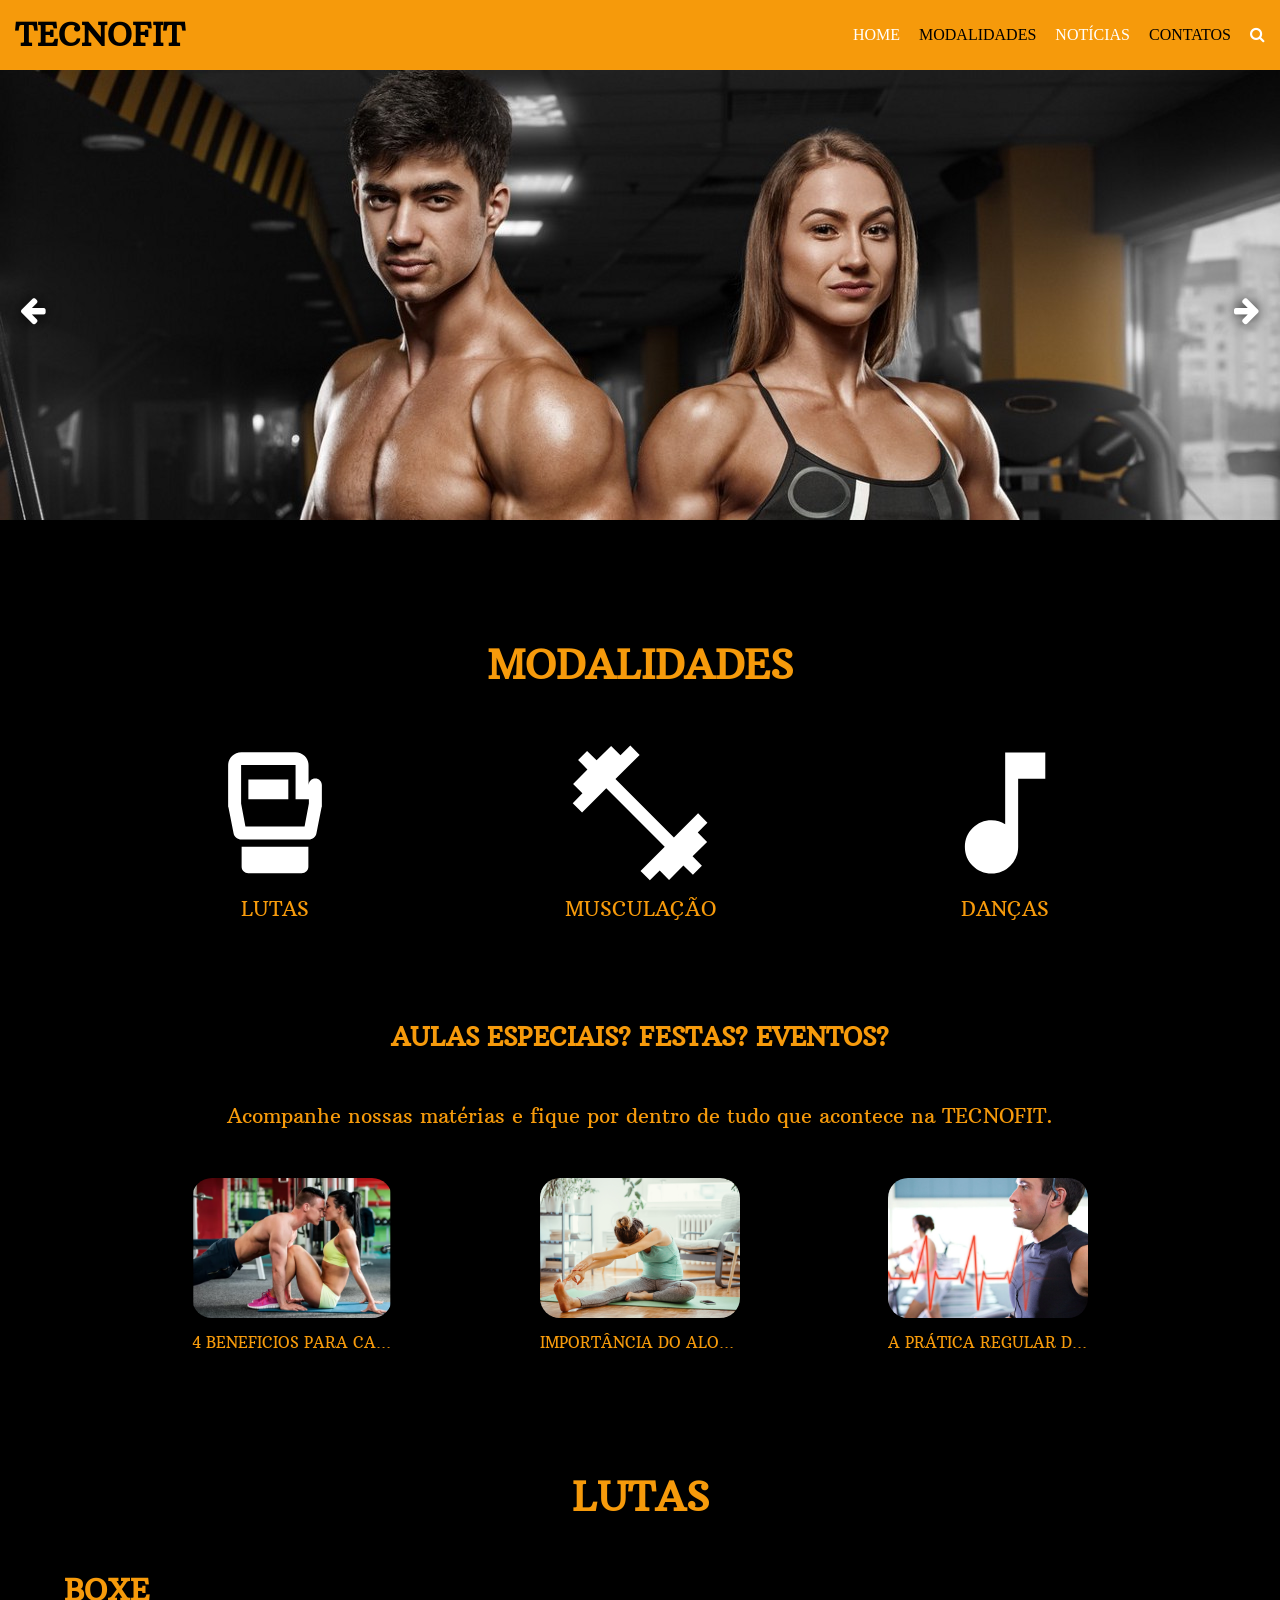
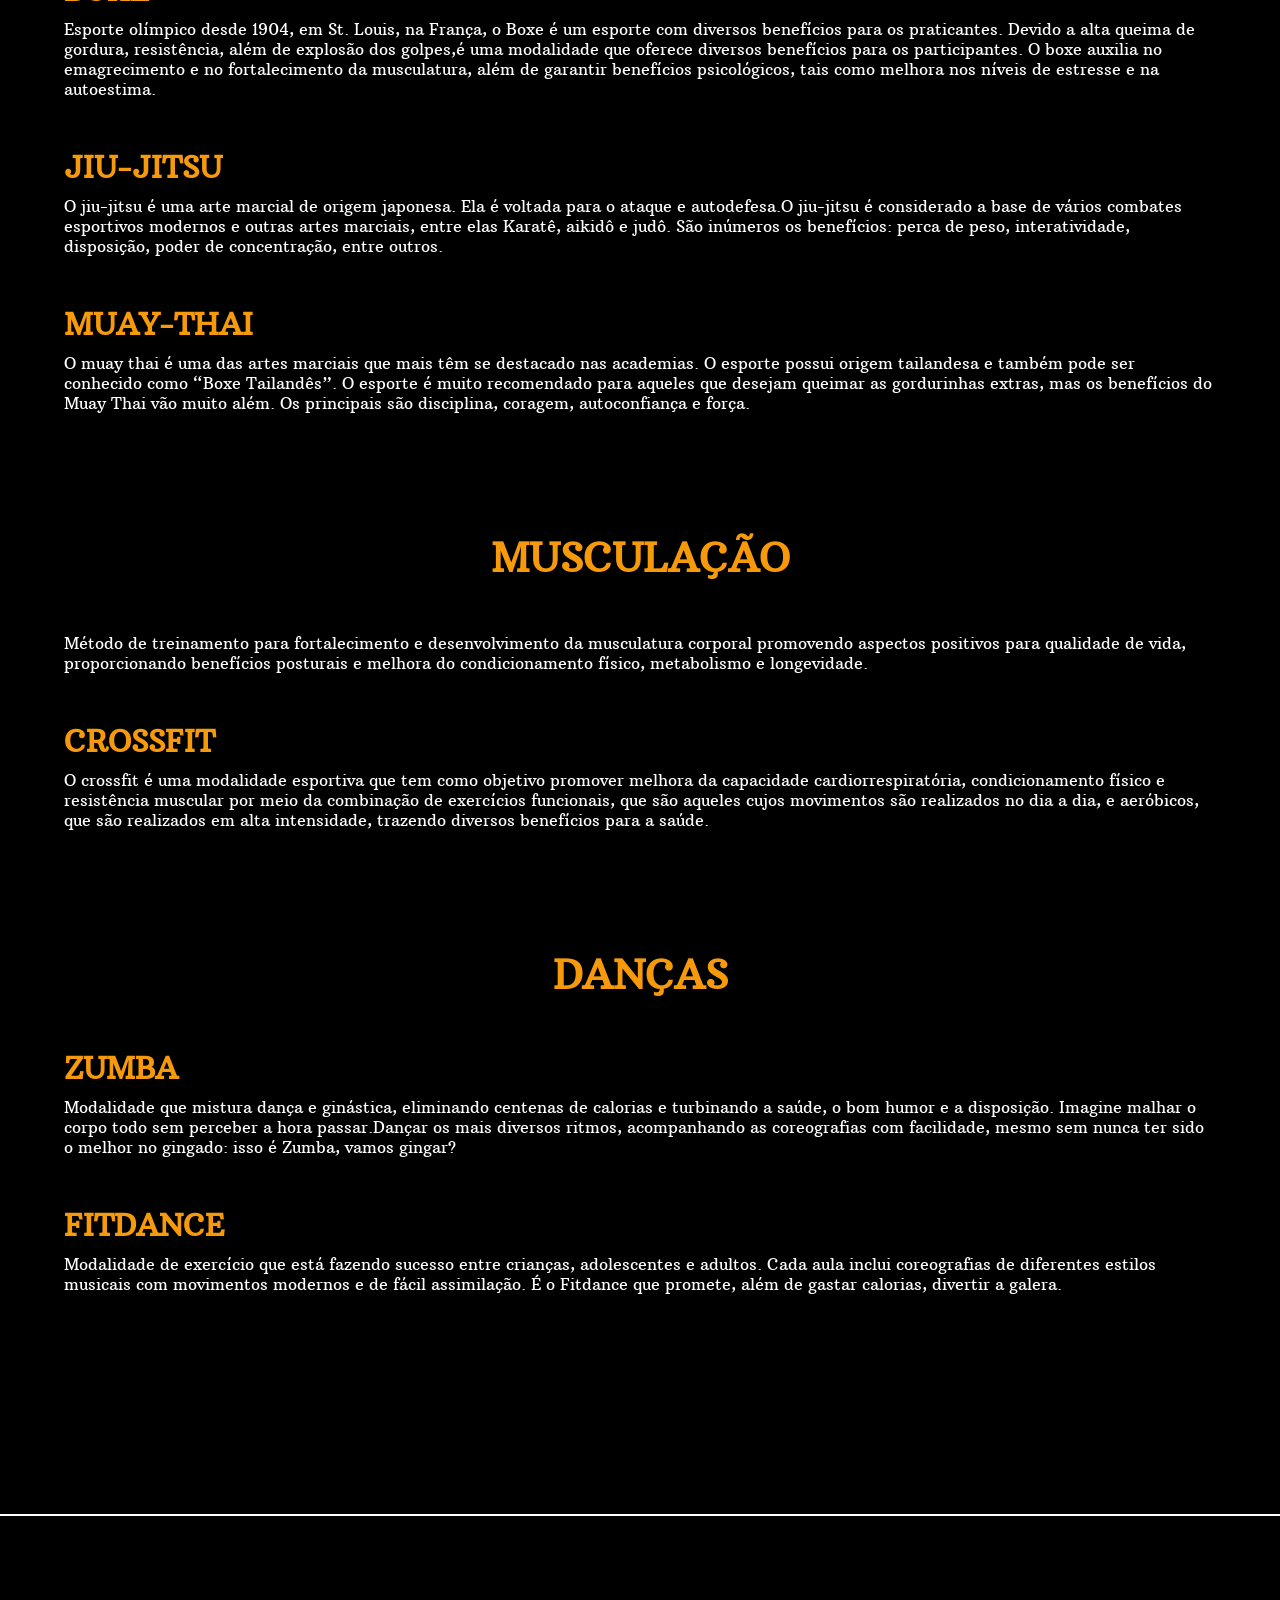
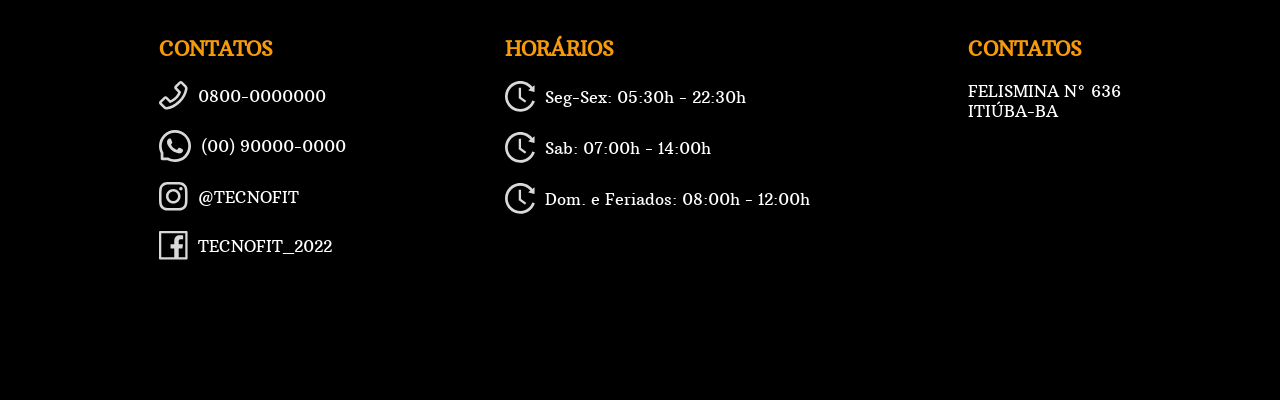
==== commit a91531f9: "Update index.html" ====
--- a/index.html
+++ b/index.html
@@ -148,7 +148,7 @@
 </div>
 
 <div class="section" id="musculacao">
-    <h1 class="mainTitle">LUTAS</h1>
+    <h1 class="mainTitle">MUSCULAÇÃO</h1>
     <a href="#" class="subText">
         <div>
             <p>
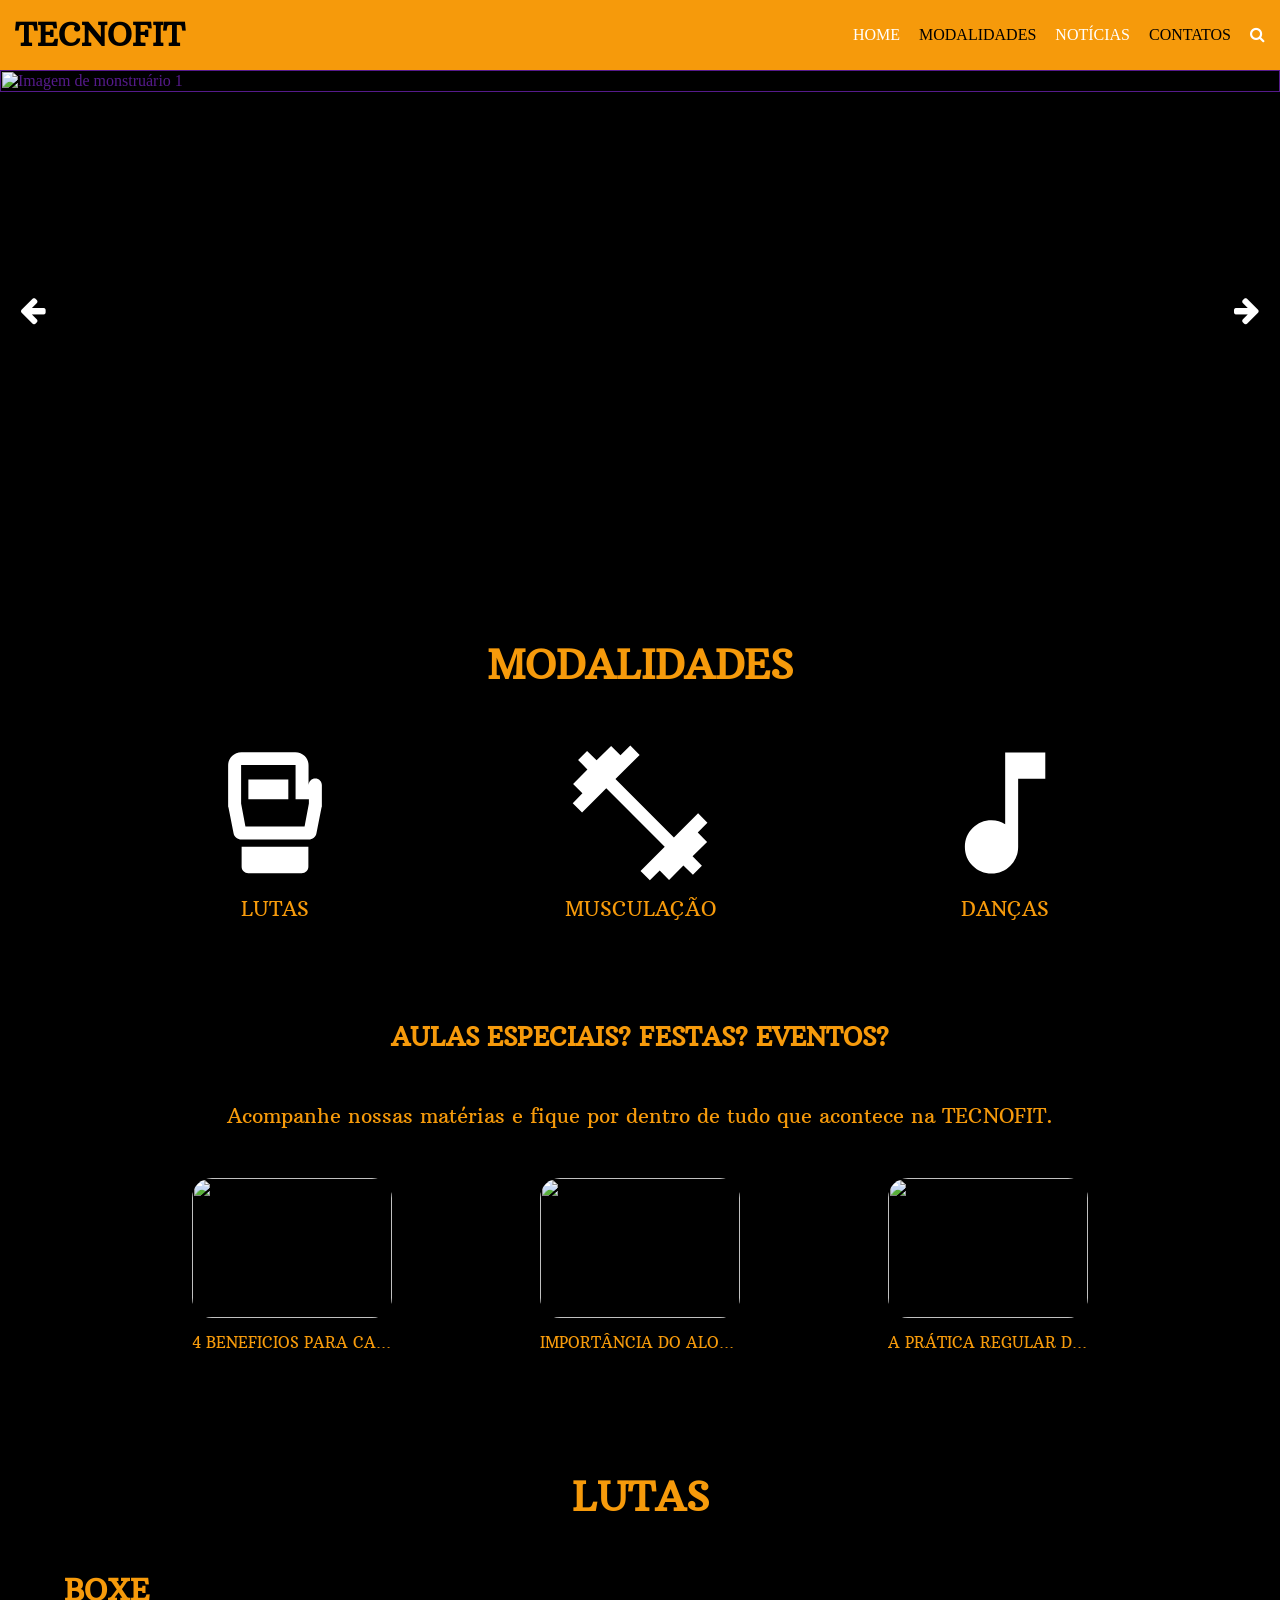
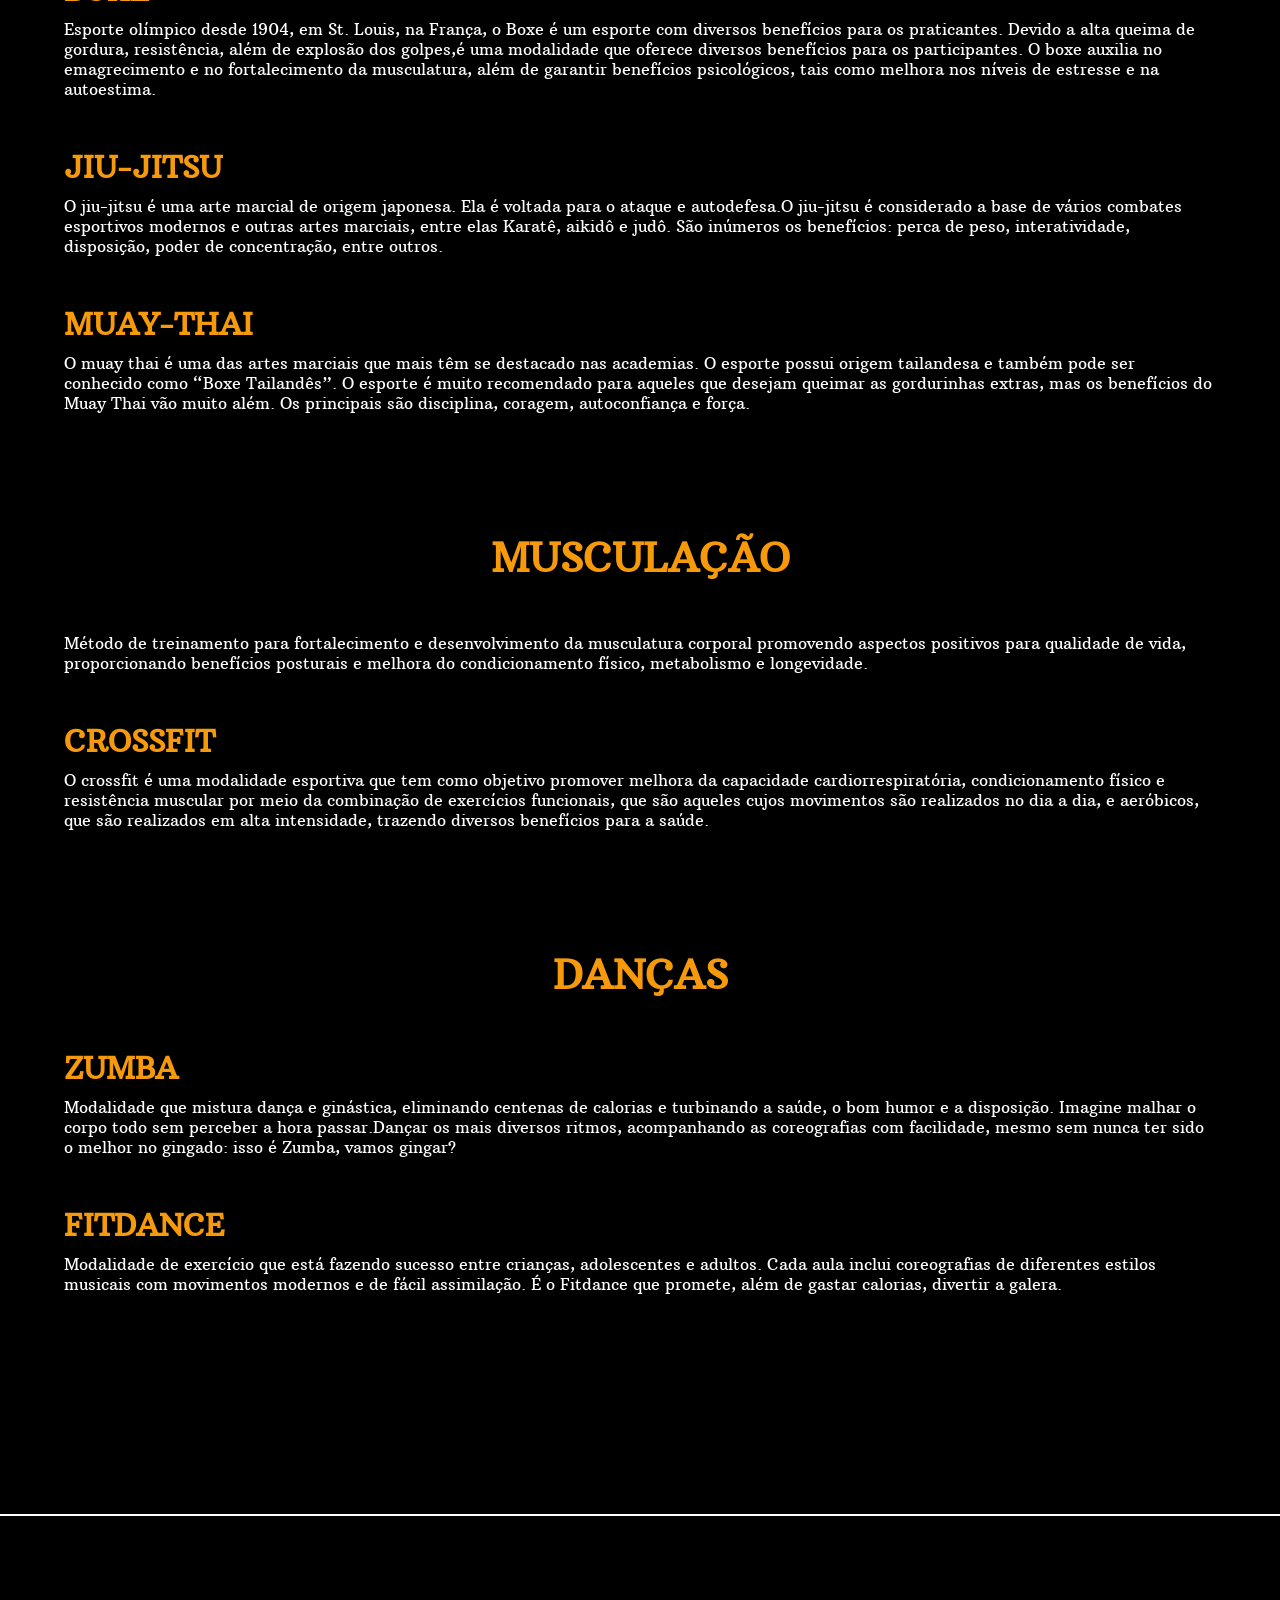
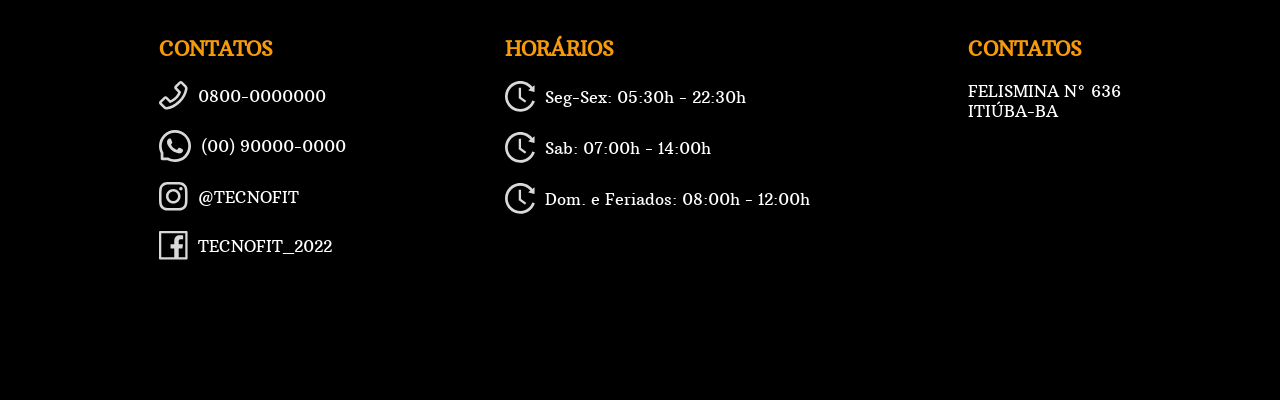
==== commit ec2516c4: "new" ====
--- a/index.html
+++ b/index.html
@@ -1,320 +1,282 @@
 <html>
-<head>
-    <link rel="stylesheet" href="./style/main.css">
-    <link rel="stylesheet" href="./style/header.css">
-    <link rel="stylesheet" href="./style/carousel.css">
-    <link rel="stylesheet" href="./style/section.css">
-    <link rel="stylesheet" href="./style/noticias.css">
-    <link rel="stylesheet" href="./style/footer.css">
-    <link rel="stylesheet" href="https://cdnjs.cloudflare.com/ajax/libs/font-awesome/4.7.0/css/font-awesome.min.css">
-</head>
-
-<body>
-<header>
-    <a href="/"><h1 class="logo">TECNOFIT</h1></a>
-
-    <div class="selection">
-        <a href="#home">HOME</a>
-        <a href="#modalidades">MODALIDADES</a>
-        <a href="#noticias">NOTÍCIAS</a>
-        <a href="#contatos">CONTATOS</a>
-        <span class="fa fa-search search"></span>        
-    </div>
-</header>
-
-<div class="carousel" id="home">
-    <div class="moveCarousel left"><i class="fa fa-arrow-left"></i></div>
-    <div class="moveCarousel right"><i class="fa fa-arrow-right"></i></div>
-    <div class="carouselBackground">
-        <div class="move">
-            <a href="" style="opacity: 1;">
-                <img src="./Images/carousel/i1.jpeg" alt="Imagem de monstruário 1">
-            </a>
-            <a href="" style="opacity: 0;">
-                <img src="./Images/carousel/i2.jpg" alt="Imagem de monstruário 2">
-            </a>
-            <a href="" style="opacity: 0;">
-                <img src="./Images/carousel/i3.jpg" alt="Imagem de monstruário 3">
-            </a>
-            <a href="" style="opacity: 0;">
-                <img src="./Images/carousel/i4.jpg" alt="Imagem de monstruário 4">
-            </a>
-        </div>
-    </div>
-</div>
-
-<div class="section" id="modalidades">
-    <h1 class="mainTitle">MODALIDADES</h1>
-    <div class="selection">
-        <a href="#lutas">
-            <svg width="166" height="166" viewBox="0 0 166 166" fill="none" xmlns="http://www.w3.org/2000/svg">
-                <mask id="mask0_58_41" style="mask-type:alpha" maskUnits="userSpaceOnUse" x="0" y="0" width="166" height="166">
-                    <rect width="166" height="166" fill="#D9D9D9"/>
-                </mask>
-                <g mask="url(#mask0_58_41)">
-                    <path d="M56.3709 143.348C54.4112 143.348 52.7973 142.686 51.5292 141.363C50.2612 140.035 49.6272 138.391 49.6272 136.431V116.719H116.373V136.431C116.373 138.391 115.739 140.035 114.471 141.363C113.203 142.686 111.589 143.348 109.629 143.348H56.3709ZM129.86 55.3334V74.7001C129.86 75.2765 129.86 75.7653 129.86 76.1664C129.86 76.5722 129.745 77.0056 129.515 77.4668L124.5 102.886C124.154 104.845 123.262 106.429 121.823 107.637C120.38 108.85 118.621 109.456 116.546 109.456H49.4542C47.4945 109.456 45.7653 108.85 44.2667 107.637C42.7681 106.429 41.8459 104.845 41.5001 102.886L36.4855 77.4668C36.2549 77.0056 36.1396 76.5722 36.1396 76.1664C36.1396 75.7653 36.1396 75.2765 36.1396 74.7001V35.448C36.1396 31.6438 37.4377 28.4737 40.0337 25.9376C42.6252 23.4015 45.7653 22.1334 49.4542 22.1334H103.231C107.035 22.1334 110.206 23.4015 112.742 25.9376C115.278 28.4737 116.546 31.6438 116.546 35.448V55.3334C116.546 53.489 117.21 51.9028 118.538 50.5748C119.861 49.2514 121.445 48.5897 123.29 48.5897C125.134 48.5897 126.69 49.2514 127.958 50.5748C129.226 51.9028 129.86 53.489 129.86 55.3334ZM53.4313 96.4876H112.569L116.892 73.4897V69.1668H103.577V35.1022H49.1084V73.4897L53.4313 96.4876ZM56.3709 69.1668H96.3147V49.4543H56.3709V69.1668Z" fill="white"/>
-                </g>
-            </svg>
-            <p>LUTAS</p>
-        </a>
-        <a href="#musculacao">
-            <svg width="166" height="166" viewBox="0 0 166 166" fill="none" xmlns="http://www.w3.org/2000/svg">
-                <mask id="mask0_58_23" style="mask-type:alpha" maskUnits="userSpaceOnUse" x="0" y="0" width="166" height="166">
-                    <rect width="166" height="166" fill="#D9D9D9"/>
-                </mask>
-                <g mask="url(#mask0_58_23)">
-                    <path d="M92.8562 150.265L83.5187 140.927L107.727 116.719L49.2812 58.2729L25.0729 82.4812L15.7354 73.1437L25.4187 63.2875L16.0812 53.95L30.4333 39.425L21.0958 29.9146L30.0875 20.9229L39.5979 30.2604L54.1229 15.9083L63.4604 25.2458L73.3166 15.5625L82.6541 24.9L58.4458 49.1083L116.892 107.554L141.1 83.3458L150.437 92.6833L140.754 102.54L150.092 111.877L135.567 126.229L144.904 135.74L135.912 144.731L126.402 135.394L112.05 149.919L102.712 140.581L92.8562 150.265Z" fill="white"/>
-                </g>
-            </svg>
-            <p>MUSCULAÇÃO</p>
-        </a>
-        <a href="#dancas">
-            <svg width="166" height="166" viewBox="0 0 166 166" fill="none" xmlns="http://www.w3.org/2000/svg">
-                <mask id="mask0_58_53" style="mask-type:alpha" maskUnits="userSpaceOnUse" x="0" y="0" width="166" height="166">
-                    <rect width="166" height="166" fill="#D9D9D9"/>
-                </mask>
-                <g mask="url(#mask0_58_53)">
-                    <path d="M69.5125 143.521C62.1347 143.521 55.8521 140.927 50.6646 135.74C45.4771 130.552 42.8833 124.269 42.8833 116.892C42.8833 109.514 45.4771 103.231 50.6646 98.0438C55.8521 92.8563 62.1347 90.2625 69.5125 90.2625C72.1639 90.2625 74.5847 90.5807 76.775 91.217C78.9653 91.8487 81.0979 92.8563 83.1729 94.2396V22.4792H123.29V48.7625H96.1416V116.892C96.1416 124.269 93.5479 130.552 88.3604 135.74C83.1729 140.927 76.8903 143.521 69.5125 143.521Z" fill="white"/>
-                </g>
-            </svg>
-            <p>DANÇAS</p>
-        </a>
-    </div>
-</div>
-    
-<div class="section" id="noticias">
-    <h1 class="subTitle">AULAS ESPECIAIS? FESTAS? EVENTOS?</h1>
-    <p class="centralizedText">
-        Acompanhe nossas matérias e fique por dentro  de tudo que acontece na TECNOFIT. 
-    </p>
-    <div class="selection">
-        
-        <a href="./Pages/terinarJuntosCasais.html" title="4 BENEFICIOS PARA CASAIS QUE TREINAM JUNTOS">
-            <div class="imageContainer">
-                <img src="./Images/selections/casal.png" alt="">
-            </div>
-            <p>4 BENEFICIOS PARA CASAIS QUE TREINAM JUNTOS</p>
-        </a>
-        
-        <a href="./Pages/alongamentoPosPreTreino.html" title="IMPORTÂNCIA DO ALONGAMENTO PRE E PÓS-TREINO">
-            <div class="imageContainer">
-                <img src="./Images/selections/alongamento.jpg" alt="">
-            </div>
-            <p>IMPORTÂNCIA DO ALONGAMENTO PRE E PÓS-TREINO</p>
-        </a>
-        
-        <a href="./Pages/exerciciosReduzemProblemasDePressao.html" title="A PRÁTICA REGULAR DE EXERCÍCIOS FÍSICOS PREVINE E REDUZ PROBLEMAS LIGADOS À PRESSÃO ARTERIAL">
-            <div class="imageContainer">
-                <img src="./Images/selections/pressaoArterial.png" alt="">
-            </div>
-            <p>A PRÁTICA REGULAR DE EXERCÍCIOS FÍSICOS PREVINE E REDUZ PROBLEMAS LIGADOS À PRESSÃO ARTERIAL</p>
-        </a>
-    </div>
-</div>
-
-<div class="section" id="lutas">
-        <h1 class="mainTitle">LUTAS</h1>
-        <a href="" class="subText">
-            <div>
-                <h1 class="title">BOXE</h1>
-                <p>
-                    Esporte olímpico desde 1904, em St. Louis, na França, o Boxe é um esporte com diversos benefícios para os praticantes.
-                    Devido a alta queima de gordura, resistência, além de explosão dos golpes,é uma modalidade que oferece diversos benefícios para os participantes. 
-                    O boxe auxilia no emagrecimento e no fortalecimento da musculatura, além de garantir benefícios psicológicos, tais como melhora nos níveis de estresse e na autoestima.
-                </p>
-            </div>
-        </a>
-        
-        <a href="" class="subText">
-            <div>
-                <h1 class="title">JIU-JITSU</h1>
-                <p>
-                    O jiu-jitsu é uma arte marcial de origem japonesa. Ela é voltada para o ataque e autodefesa.O jiu-jitsu é considerado a base de vários combates esportivos modernos e 
-                    outras artes marciais, entre elas Karatê, aikidô e judô. São inúmeros os benefícios: perca de peso, interatividade, disposição, poder de concentração, entre outros.
-                </p>
-            </div>
-        </a>
-        
-        <a href="" class="subText">
-            <div>
-                <h1 class="title">MUAY-THAI</h1>
-                <p>
-                    O muay thai é uma das artes marciais que mais têm se destacado nas academias. O esporte possui origem tailandesa e também pode ser conhecido como “Boxe Tailandês”.
-                    O esporte é muito recomendado para aqueles que desejam queimar as gordurinhas extras, mas os benefícios do Muay Thai vão muito além. 
-                    Os principais são disciplina, coragem, autoconfiança e força.
-                </p>
-            </div>
-        </a>
-</div>
-
-<div class="section" id="musculacao">
-    <h1 class="mainTitle">MUSCULAÇÃO</h1>
-    <a href="#" class="subText">
-        <div>
-            <p>
-                Método de treinamento para fortalecimento e desenvolvimento da musculatura corporal promovendo aspectos positivos para qualidade de vida,
-                proporcionando benefícios posturais e melhora do condicionamento físico, metabolismo e longevidade.
+    <head>
+        <link rel="stylesheet" href="./style/main.css">
+        <link rel="stylesheet" href="./style/header.css">
+        <link rel="stylesheet" href="./style/carousel.css">
+        <link rel="stylesheet" href="./style/section.css">
+        <link rel="stylesheet" href="./style/noticias.css">
+        <link rel="stylesheet" href="./style/footer.css">
+        <link rel="stylesheet" href="https://cdnjs.cloudflare.com/ajax/libs/font-awesome/4.7.0/css/font-awesome.min.css">
+    </head>
+
+    <body>
+        <header>
+            <a href="/"><h1 class="logo">TECNOFIT</h1></a>
+
+            <div class="selection">
+                <a href="#home">HOME</a>
+                <a href="#modalidades">MODALIDADES</a>
+                <a href="#noticias">NOTÍCIAS</a>
+                <a href="#contatos">CONTATOS</a>
+                <span class="fa fa-search search"></span>        
+            </div>
+        </header>
+
+        <div class="carousel" id="home">
+            <div class="moveCarousel left"><i class="fa fa-arrow-left"></i></div>
+            <div class="moveCarousel right"><i class="fa fa-arrow-right"></i></div>
+            <div class="carouselBackground">
+                <div class="move">
+                    <a href="" style="opacity: 1;">
+                        <img src="./images/carousel/i1.jpeg" alt="Imagem de monstruário 1">
+                    </a>
+                    <a href="" style="opacity: 0;">
+                        <img src="./images/carousel/i2.jpg" alt="Imagem de monstruário 2">
+                    </a>
+                    <a href="" style="opacity: 0;">
+                        <img src="./images/carousel/i3.jpg" alt="Imagem de monstruário 3">
+                    </a>
+                    <a href="" style="opacity: 0;">
+                        <img src="./images/carousel/i4.jpg" alt="Imagem de monstruário 4">
+                    </a>
+                </div>
+            </div>
+        </div>
+
+        <div class="section" id="modalidades">
+            <h1 class="mainTitle">MODALIDADES</h1>
+            <div class="selection">
+                <a href="#lutas">
+                    <svg width="166" height="166" viewBox="0 0 166 166" fill="none" xmlns="http://www.w3.org/2000/svg">
+                        <mask id="mask0_58_41" style="mask-type:alpha" maskUnits="userSpaceOnUse" x="0" y="0" width="166" height="166">
+                            <rect width="166" height="166" fill="#D9D9D9"/>
+                        </mask>
+                        <g mask="url(#mask0_58_41)">
+                            <path d="M56.3709 143.348C54.4112 143.348 52.7973 142.686 51.5292 141.363C50.2612 140.035 49.6272 138.391 49.6272 136.431V116.719H116.373V136.431C116.373 138.391 115.739 140.035 114.471 141.363C113.203 142.686 111.589 143.348 109.629 143.348H56.3709ZM129.86 55.3334V74.7001C129.86 75.2765 129.86 75.7653 129.86 76.1664C129.86 76.5722 129.745 77.0056 129.515 77.4668L124.5 102.886C124.154 104.845 123.262 106.429 121.823 107.637C120.38 108.85 118.621 109.456 116.546 109.456H49.4542C47.4945 109.456 45.7653 108.85 44.2667 107.637C42.7681 106.429 41.8459 104.845 41.5001 102.886L36.4855 77.4668C36.2549 77.0056 36.1396 76.5722 36.1396 76.1664C36.1396 75.7653 36.1396 75.2765 36.1396 74.7001V35.448C36.1396 31.6438 37.4377 28.4737 40.0337 25.9376C42.6252 23.4015 45.7653 22.1334 49.4542 22.1334H103.231C107.035 22.1334 110.206 23.4015 112.742 25.9376C115.278 28.4737 116.546 31.6438 116.546 35.448V55.3334C116.546 53.489 117.21 51.9028 118.538 50.5748C119.861 49.2514 121.445 48.5897 123.29 48.5897C125.134 48.5897 126.69 49.2514 127.958 50.5748C129.226 51.9028 129.86 53.489 129.86 55.3334ZM53.4313 96.4876H112.569L116.892 73.4897V69.1668H103.577V35.1022H49.1084V73.4897L53.4313 96.4876ZM56.3709 69.1668H96.3147V49.4543H56.3709V69.1668Z" fill="white"/>
+                        </g>
+                    </svg>
+                    <p>LUTAS</p>
+                </a>
+                <a href="#musculacao">
+                    <svg width="166" height="166" viewBox="0 0 166 166" fill="none" xmlns="http://www.w3.org/2000/svg">
+                        <mask id="mask0_58_23" style="mask-type:alpha" maskUnits="userSpaceOnUse" x="0" y="0" width="166" height="166">
+                            <rect width="166" height="166" fill="#D9D9D9"/>
+                        </mask>
+                        <g mask="url(#mask0_58_23)">
+                            <path d="M92.8562 150.265L83.5187 140.927L107.727 116.719L49.2812 58.2729L25.0729 82.4812L15.7354 73.1437L25.4187 63.2875L16.0812 53.95L30.4333 39.425L21.0958 29.9146L30.0875 20.9229L39.5979 30.2604L54.1229 15.9083L63.4604 25.2458L73.3166 15.5625L82.6541 24.9L58.4458 49.1083L116.892 107.554L141.1 83.3458L150.437 92.6833L140.754 102.54L150.092 111.877L135.567 126.229L144.904 135.74L135.912 144.731L126.402 135.394L112.05 149.919L102.712 140.581L92.8562 150.265Z" fill="white"/>
+                        </g>
+                    </svg>
+                    <p>MUSCULAÇÃO</p>
+                </a>
+                <a href="#dancas">
+                    <svg width="166" height="166" viewBox="0 0 166 166" fill="none" xmlns="http://www.w3.org/2000/svg">
+                        <mask id="mask0_58_53" style="mask-type:alpha" maskUnits="userSpaceOnUse" x="0" y="0" width="166" height="166">
+                            <rect width="166" height="166" fill="#D9D9D9"/>
+                        </mask>
+                        <g mask="url(#mask0_58_53)">
+                            <path d="M69.5125 143.521C62.1347 143.521 55.8521 140.927 50.6646 135.74C45.4771 130.552 42.8833 124.269 42.8833 116.892C42.8833 109.514 45.4771 103.231 50.6646 98.0438C55.8521 92.8563 62.1347 90.2625 69.5125 90.2625C72.1639 90.2625 74.5847 90.5807 76.775 91.217C78.9653 91.8487 81.0979 92.8563 83.1729 94.2396V22.4792H123.29V48.7625H96.1416V116.892C96.1416 124.269 93.5479 130.552 88.3604 135.74C83.1729 140.927 76.8903 143.521 69.5125 143.521Z" fill="white"/>
+                        </g>
+                    </svg>
+                    <p>DANÇAS</p>
+                </a>
+            </div>
+        </div>
+            
+        <div class="section" id="noticias">
+            <h1 class="subTitle">AULAS ESPECIAIS? FESTAS? EVENTOS?</h1>
+            <p class="centralizedText">
+                Acompanhe nossas matérias e fique por dentro  de tudo que acontece na TECNOFIT. 
             </p>
-        </div>
-    </a>
-
-    <a href="" class="subText">
-        <div>
-            <h1 class="title">CROSSFIT</h1>
-            <p>
-                O crossfit é uma modalidade esportiva que tem como objetivo promover melhora da capacidade cardiorrespiratória, 
-                condicionamento físico e resistência muscular por meio da combinação de exercícios funcionais, que são aqueles cujos movimentos são realizados no dia a dia,
-                e aeróbicos, que são realizados em alta intensidade, trazendo diversos benefícios para a saúde.
-            </p>
-        </div>
-    </a>
-</div>
-
-<div class="section" id="dancas">
-    <h1 class="mainTitle">DANÇAS</h1>
-    <a href="" class="subText">
-        <div>
-            <h1 class="title">ZUMBA</h1>
-            <p>
-                Modalidade que mistura dança e ginástica, eliminando centenas de calorias e turbinando a saúde, o bom humor e a disposição.
-                Imagine malhar o corpo todo sem perceber a hora passar.Dançar os mais diversos ritmos, acompanhando as coreografias com facilidade,
-                mesmo sem nunca ter sido o melhor no gingado: isso é Zumba, vamos gingar?
-            </p>
-        </div>
-    </a>
-
-    <a href="" class="subText">
-        <div>
-            <h1 class="title">FITDANCE</h1>
-            <p>
-                Modalidade de exercício que está fazendo sucesso entre crianças, adolescentes e adultos.
-                Cada aula inclui coreografias de diferentes estilos musicais com movimentos modernos e de fácil assimilação.
-                É o Fitdance que promete, além de gastar calorias, divertir a galera.
-            </p>
-        </div>
-    </a>
-</div>
-
-<hr class="footerHr">
-<footer id="contatos">
-    <div class="subSections">
-        <h1 class="title">CONTATOS</h1>
-        <div class="textList">
-            <div class="listItem">
-                <svg class="listItemIcon" width="29" height="29" viewBox="0 0 29 29" fill="none" xmlns="http://www.w3.org/2000/svg">
-                    <path d="M27.325 4.525L23.5214 0.725C23.0571 0.260714 22.4357 0 21.7786 0C21.1214 0 20.5 0.257143 20.0357 0.725L15.9393 4.81429C15.475 5.27857 15.2143 5.90357 15.2143 6.56072C15.2143 7.22143 15.4714 7.83929 15.9393 8.30714L19.1393 11.5107C18.4103 13.2092 17.3629 14.7525 16.0536 16.0571C14.7429 17.375 13.2107 18.4143 11.5107 19.15L8.31071 15.9464C7.84643 15.4821 7.225 15.2214 6.56786 15.2214C6.24373 15.2202 5.92261 15.2837 5.62334 15.4082C5.32407 15.5327 5.05265 15.7157 4.825 15.9464L0.725 20.0357C0.260714 20.5 0 21.125 0 21.7821C0 22.4429 0.257143 23.0607 0.725 23.5286L4.525 27.3286C5.31786 28.1214 6.41071 28.575 7.53214 28.575C7.76429 28.575 7.98929 28.5571 8.21786 28.5179C12.9464 27.7393 17.6393 25.2214 21.4286 21.4357C25.2143 17.6429 27.7286 12.95 28.5143 8.21786C28.7393 6.875 28.2893 5.49286 27.325 4.525ZM25.9821 7.79286C25.2857 12.0036 23.0214 16.2036 19.6107 19.6143C16.2 23.025 12.0036 25.2893 7.79286 25.9857C7.26429 26.075 6.72143 25.8964 6.33571 25.5143L2.60357 21.7821L6.56072 17.8214L10.8393 22.1071L10.8714 22.1393L11.6429 21.8536C13.9819 20.9936 16.1059 19.6353 17.8678 17.8728C19.6297 16.1103 20.9873 13.9858 21.8464 11.6464L22.1321 10.875L17.8179 6.56429L21.775 2.60357L25.5071 6.33571C25.8929 6.72143 26.0714 7.26429 25.9821 7.79286Z" fill="#D9D9D9"/>
-                </svg>
-                <p>0800-0000000</p> 
-            </div>   
-
-            <div class="listItem">
-                <svg class="listItemIcon" width="32" height="32" viewBox="0 0 32 32" fill="none" xmlns="http://www.w3.org/2000/svg">
-                    <g clip-path="url(#clip0_32_28)">
-                        <path d="M23.1965 19.1391C22.8072 18.9391 20.8679 17.9891 20.5072 17.8606C20.1465 17.7249 19.8822 17.6606 19.6215 18.0606C19.3572 18.457 18.6072 19.3391 18.3715 19.607C18.1429 19.8713 17.9107 19.9034 17.5215 19.707C15.2072 18.5499 13.6893 17.6427 12.1643 15.0249C11.7607 14.3284 12.5679 14.3784 13.3215 12.8749C13.45 12.6106 13.3857 12.3856 13.2857 12.1856C13.1857 11.9856 12.4 10.0499 12.0715 9.26057C11.7536 8.49272 11.425 8.59986 11.1857 8.58557C10.9572 8.57129 10.6965 8.57129 10.4322 8.57129C10.1679 8.57129 9.74289 8.67129 9.38217 9.06058C9.02146 9.457 8.0036 10.4106 8.0036 12.3463C8.0036 14.282 9.41432 16.157 9.60717 16.4213C9.80717 16.6856 12.3822 20.657 16.3357 22.3677C18.8357 23.4463 19.8143 23.5391 21.0643 23.3534C21.825 23.2391 23.3929 22.4034 23.7179 21.4784C24.0429 20.557 24.0429 19.7677 23.9465 19.6034C23.85 19.4284 23.5857 19.3284 23.1965 19.1391Z" fill="#D9D9D9"/>
-                        <path d="M30.7572 9.8C29.95 7.88214 28.7929 6.16071 27.3179 4.68214C25.8532 3.21213 24.1144 2.04365 22.2 1.24286C20.2357 0.417857 18.15 0 16 0H15.9286C13.7643 0.0107143 11.6679 0.439286 9.69645 1.28214C7.79844 2.09115 6.07596 3.2617 4.62502 4.72857C3.16431 6.20357 2.01788 7.91786 1.22502 9.82857C0.403591 11.8071 -0.0106948 13.9107 1.95113e-05 16.075C0.0121383 18.5553 0.598919 20.999 1.71431 23.2143V28.6429C1.71431 29.0786 1.88739 29.4964 2.19549 29.8045C2.50358 30.1126 2.92145 30.2857 3.35716 30.2857H8.78931C11.0046 31.4011 13.4483 31.9879 15.9286 32H16.0036C18.1429 32 20.2179 31.5857 22.1715 30.775C24.0762 29.9838 25.8085 28.8289 27.2715 27.375C28.7465 25.9143 29.9072 24.2071 30.7179 22.3036C31.5607 20.3321 31.9893 18.2357 32 16.0714C32.0107 13.8964 31.5893 11.7857 30.7572 9.8ZM25.3607 25.4429C22.8572 27.9214 19.5357 29.2857 16 29.2857H15.9393C13.7857 29.275 11.6465 28.7393 9.75716 27.7321L9.45716 27.5714H4.42859V22.5429L4.26788 22.2429C3.26073 20.3536 2.72502 18.2143 2.71431 16.0607C2.70002 12.5 4.06073 9.15714 6.55716 6.63929C9.05002 4.12143 12.3822 2.72857 15.9429 2.71429H16.0036C17.7893 2.71429 19.5215 3.06071 21.1536 3.74643C22.7465 4.41429 24.175 5.375 25.4036 6.60357C26.6286 7.82857 27.5929 9.26071 28.2607 10.8536C28.9536 12.5036 29.3 14.2536 29.2929 16.0607C29.2715 19.6179 27.875 22.95 25.3607 25.4429Z" fill="#D9D9D9"/>
-                    </g>
-                    <defs>
-                        <clipPath id="clip0_32_28">
-                            <rect width="32" height="32" fill="white"/>
-                        </clipPath>
-                    </defs>
-                </svg>
+            <div class="selection">
+                
+                <a href="./pages/terinarJuntosCasais.html" title="4 BENEFICIOS PARA CASAIS QUE TREINAM JUNTOS">
+                    <div class="imageContainer">
+                        <img src="./images/selections/casal.png" alt="">
+                    </div>
+                    <p>4 BENEFICIOS PARA CASAIS QUE TREINAM JUNTOS</p>
+                </a>
+                
+                <a href="./pages/alongamentoPosPreTreino.html" title="IMPORTÂNCIA DO ALONGAMENTO PRE E PÓS-TREINO">
+                    <div class="imageContainer">
+                        <img src="./images/selections/alongamento.jpg" alt="">
+                    </div>
+                    <p>IMPORTÂNCIA DO ALONGAMENTO PRE E PÓS-TREINO</p>
+                </a>
+                
+                <a href="./pages/exerciciosReduzemProblemasDePressao.html" title="A PRÁTICA REGULAR DE EXERCÍCIOS FÍSICOS PREVINE E REDUZ PROBLEMAS LIGADOS À PRESSÃO ARTERIAL">
+                    <div class="imageContainer">
+                        <img src="./images/selections/pressaoArterial.png" alt="">
+                    </div>
+                    <p>A PRÁTICA REGULAR DE EXERCÍCIOS FÍSICOS PREVINE E REDUZ PROBLEMAS LIGADOS À PRESSÃO ARTERIAL</p>
+                </a>
+            </div>
+        </div>
+
+        <div class="section" id="lutas">
+                <h1 class="mainTitle">LUTAS</h1>
+                <a href="" class="subText">
+                    <div>
+                        <h1 class="title">BOXE</h1>
+                        <p>
+                            Esporte olímpico desde 1904, em St. Louis, na França, o Boxe é um esporte com diversos benefícios para os praticantes.
+                            Devido a alta queima de gordura, resistência, além de explosão dos golpes,é uma modalidade que oferece diversos benefícios para os participantes. 
+                            O boxe auxilia no emagrecimento e no fortalecimento da musculatura, além de garantir benefícios psicológicos, tais como melhora nos níveis de estresse e na autoestima.
+                        </p>
+                    </div>
+                </a>
+                
+                <a href="" class="subText">
+                    <div>
+                        <h1 class="title">JIU-JITSU</h1>
+                        <p>
+                            O jiu-jitsu é uma arte marcial de origem japonesa. Ela é voltada para o ataque e autodefesa.O jiu-jitsu é considerado a base de vários combates esportivos modernos e 
+                            outras artes marciais, entre elas Karatê, aikidô e judô. São inúmeros os benefícios: perca de peso, interatividade, disposição, poder de concentração, entre outros.
+                        </p>
+                    </div>
+                </a>
+                
+                <a href="" class="subText">
+                    <div>
+                        <h1 class="title">MUAY-THAI</h1>
+                        <p>
+                            O muay thai é uma das artes marciais que mais têm se destacado nas academias. O esporte possui origem tailandesa e também pode ser conhecido como “Boxe Tailandês”.
+                            O esporte é muito recomendado para aqueles que desejam queimar as gordurinhas extras, mas os benefícios do Muay Thai vão muito além. 
+                            Os principais são disciplina, coragem, autoconfiança e força.
+                        </p>
+                    </div>
+                </a>
+        </div>
+
+        <div class="section" id="musculacao">
+            <h1 class="mainTitle">MUSCULAÇÃO</h1>
+            <a href="#" class="subText">
+                <div>
+                    <p>
+                        Método de treinamento para fortalecimento e desenvolvimento da musculatura corporal promovendo aspectos positivos para qualidade de vida,
+                        proporcionando benefícios posturais e melhora do condicionamento físico, metabolismo e longevidade.
+                    </p>
+                </div>
+            </a>
+
+            <a href="" class="subText">
+                <div>
+                    <h1 class="title">CROSSFIT</h1>
+                    <p>
+                        O crossfit é uma modalidade esportiva que tem como objetivo promover melhora da capacidade cardiorrespiratória, 
+                        condicionamento físico e resistência muscular por meio da combinação de exercícios funcionais, que são aqueles cujos movimentos são realizados no dia a dia,
+                        e aeróbicos, que são realizados em alta intensidade, trazendo diversos benefícios para a saúde.
+                    </p>
+                </div>
+            </a>
+        </div>
+
+        <div class="section" id="dancas">
+            <h1 class="mainTitle">DANÇAS</h1>
+            <a href="" class="subText">
+                <div>
+                    <h1 class="title">ZUMBA</h1>
+                    <p>
+                        Modalidade que mistura dança e ginástica, eliminando centenas de calorias e turbinando a saúde, o bom humor e a disposição.
+                        Imagine malhar o corpo todo sem perceber a hora passar.Dançar os mais diversos ritmos, acompanhando as coreografias com facilidade,
+                        mesmo sem nunca ter sido o melhor no gingado: isso é Zumba, vamos gingar?
+                    </p>
+                </div>
+            </a>
+
+            <a href="" class="subText">
+                <div>
+                    <h1 class="title">FITDANCE</h1>
+                    <p>
+                        Modalidade de exercício que está fazendo sucesso entre crianças, adolescentes e adultos.
+                        Cada aula inclui coreografias de diferentes estilos musicais com movimentos modernos e de fácil assimilação.
+                        É o Fitdance que promete, além de gastar calorias, divertir a galera.
+                    </p>
+                </div>
+            </a>
+        </div>
+
+        <hr class="footerHr">
+        <footer id="contatos">
+            <div class="subSections">
+                <h1 class="title">CONTATOS</h1>
+                <div class="textList">
+                    <div class="listItem">
+                        <svg class="listItemIcon" width="29" height="29" viewBox="0 0 29 29" fill="none" xmlns="http://www.w3.org/2000/svg">
+                            <path d="M27.325 4.525L23.5214 0.725C23.0571 0.260714 22.4357 0 21.7786 0C21.1214 0 20.5 0.257143 20.0357 0.725L15.9393 4.81429C15.475 5.27857 15.2143 5.90357 15.2143 6.56072C15.2143 7.22143 15.4714 7.83929 15.9393 8.30714L19.1393 11.5107C18.4103 13.2092 17.3629 14.7525 16.0536 16.0571C14.7429 17.375 13.2107 18.4143 11.5107 19.15L8.31071 15.9464C7.84643 15.4821 7.225 15.2214 6.56786 15.2214C6.24373 15.2202 5.92261 15.2837 5.62334 15.4082C5.32407 15.5327 5.05265 15.7157 4.825 15.9464L0.725 20.0357C0.260714 20.5 0 21.125 0 21.7821C0 22.4429 0.257143 23.0607 0.725 23.5286L4.525 27.3286C5.31786 28.1214 6.41071 28.575 7.53214 28.575C7.76429 28.575 7.98929 28.5571 8.21786 28.5179C12.9464 27.7393 17.6393 25.2214 21.4286 21.4357C25.2143 17.6429 27.7286 12.95 28.5143 8.21786C28.7393 6.875 28.2893 5.49286 27.325 4.525ZM25.9821 7.79286C25.2857 12.0036 23.0214 16.2036 19.6107 19.6143C16.2 23.025 12.0036 25.2893 7.79286 25.9857C7.26429 26.075 6.72143 25.8964 6.33571 25.5143L2.60357 21.7821L6.56072 17.8214L10.8393 22.1071L10.8714 22.1393L11.6429 21.8536C13.9819 20.9936 16.1059 19.6353 17.8678 17.8728C19.6297 16.1103 20.9873 13.9858 21.8464 11.6464L22.1321 10.875L17.8179 6.56429L21.775 2.60357L25.5071 6.33571C25.8929 6.72143 26.0714 7.26429 25.9821 7.79286Z" fill="#D9D9D9"/>
+                        </svg>
+                        <p>0800-0000000</p> 
+                    </div>   
+
+                    <div class="listItem">
+                        <svg class="listItemIcon" width="32" height="32" viewBox="0 0 32 32" fill="none" xmlns="http://www.w3.org/2000/svg">
+                            <g clip-path="url(#clip0_32_28)">
+                                <path d="M23.1965 19.1391C22.8072 18.9391 20.8679 17.9891 20.5072 17.8606C20.1465 17.7249 19.8822 17.6606 19.6215 18.0606C19.3572 18.457 18.6072 19.3391 18.3715 19.607C18.1429 19.8713 17.9107 19.9034 17.5215 19.707C15.2072 18.5499 13.6893 17.6427 12.1643 15.0249C11.7607 14.3284 12.5679 14.3784 13.3215 12.8749C13.45 12.6106 13.3857 12.3856 13.2857 12.1856C13.1857 11.9856 12.4 10.0499 12.0715 9.26057C11.7536 8.49272 11.425 8.59986 11.1857 8.58557C10.9572 8.57129 10.6965 8.57129 10.4322 8.57129C10.1679 8.57129 9.74289 8.67129 9.38217 9.06058C9.02146 9.457 8.0036 10.4106 8.0036 12.3463C8.0036 14.282 9.41432 16.157 9.60717 16.4213C9.80717 16.6856 12.3822 20.657 16.3357 22.3677C18.8357 23.4463 19.8143 23.5391 21.0643 23.3534C21.825 23.2391 23.3929 22.4034 23.7179 21.4784C24.0429 20.557 24.0429 19.7677 23.9465 19.6034C23.85 19.4284 23.5857 19.3284 23.1965 19.1391Z" fill="#D9D9D9"/>
+                                <path d="M30.7572 9.8C29.95 7.88214 28.7929 6.16071 27.3179 4.68214C25.8532 3.21213 24.1144 2.04365 22.2 1.24286C20.2357 0.417857 18.15 0 16 0H15.9286C13.7643 0.0107143 11.6679 0.439286 9.69645 1.28214C7.79844 2.09115 6.07596 3.2617 4.62502 4.72857C3.16431 6.20357 2.01788 7.91786 1.22502 9.82857C0.403591 11.8071 -0.0106948 13.9107 1.95113e-05 16.075C0.0121383 18.5553 0.598919 20.999 1.71431 23.2143V28.6429C1.71431 29.0786 1.88739 29.4964 2.19549 29.8045C2.50358 30.1126 2.92145 30.2857 3.35716 30.2857H8.78931C11.0046 31.4011 13.4483 31.9879 15.9286 32H16.0036C18.1429 32 20.2179 31.5857 22.1715 30.775C24.0762 29.9838 25.8085 28.8289 27.2715 27.375C28.7465 25.9143 29.9072 24.2071 30.7179 22.3036C31.5607 20.3321 31.9893 18.2357 32 16.0714C32.0107 13.8964 31.5893 11.7857 30.7572 9.8ZM25.3607 25.4429C22.8572 27.9214 19.5357 29.2857 16 29.2857H15.9393C13.7857 29.275 11.6465 28.7393 9.75716 27.7321L9.45716 27.5714H4.42859V22.5429L4.26788 22.2429C3.26073 20.3536 2.72502 18.2143 2.71431 16.0607C2.70002 12.5 4.06073 9.15714 6.55716 6.63929C9.05002 4.12143 12.3822 2.72857 15.9429 2.71429H16.0036C17.7893 2.71429 19.5215 3.06071 21.1536 3.74643C22.7465 4.41429 24.175 5.375 25.4036 6.60357C26.6286 7.82857 27.5929 9.26071 28.2607 10.8536C28.9536 12.5036 29.3 14.2536 29.2929 16.0607C29.2715 19.6179 27.875 22.95 25.3607 25.4429Z" fill="#D9D9D9"/>
+                            </g>
+                            <defs>
+                                <clipPath id="clip0_32_28">
+                                    <rect width="32" height="32" fill="white"/>
+                                </clipPath>
+                            </defs>
+                        </svg>
+                            
+                        <p>(00) 90000-0000</p> 
+                    </div>   
+
+                    <div class="listItem">
+                        <svg class="listItemIcon" width="29" height="29" viewBox="0 0 29 29" fill="none" xmlns="http://www.w3.org/2000/svg">
+                            <path d="M14.2725 6.95106C10.2189 6.95106 6.94749 10.2225 6.94749 14.2761C6.94749 18.3296 10.2189 21.6011 14.2725 21.6011C18.3261 21.6011 21.5975 18.3296 21.5975 14.2761C21.5975 10.2225 18.3261 6.95106 14.2725 6.95106ZM14.2725 19.0368C11.6511 19.0368 9.51178 16.8975 9.51178 14.2761C9.51178 11.6546 11.6511 9.51535 14.2725 9.51535C16.8939 9.51535 19.0332 11.6546 19.0332 14.2761C19.0332 16.8975 16.8939 19.0368 14.2725 19.0368ZM21.8975 4.94392C20.9511 4.94392 20.1868 5.70821 20.1868 6.65463C20.1868 7.60106 20.9511 8.36535 21.8975 8.36535C22.8439 8.36535 23.6082 7.60463 23.6082 6.65463C23.6085 6.4299 23.5644 6.20732 23.4786 5.99964C23.3927 5.79196 23.2667 5.60326 23.1078 5.44435C22.9489 5.28544 22.7602 5.15944 22.5525 5.07357C22.3448 4.98769 22.1222 4.94364 21.8975 4.94392ZM28.5511 14.2761C28.5511 12.3046 28.5689 10.3511 28.4582 8.38321C28.3475 6.09749 27.8261 4.06892 26.1546 2.39749C24.4796 0.722491 22.4546 0.204634 20.1689 0.0939194C18.1975 -0.0167949 16.2439 0.0010623 14.2761 0.0010623C12.3046 0.0010623 10.3511 -0.0167949 8.38321 0.0939194C6.09749 0.204634 4.06892 0.726062 2.39749 2.39749C0.722491 4.07249 0.204634 6.09749 0.0939194 8.38321C-0.0167949 10.3546 0.0010623 12.3082 0.0010623 14.2761C0.0010623 16.2439 -0.0167949 18.2011 0.0939194 20.1689C0.204634 22.4546 0.726062 24.4832 2.39749 26.1546C4.07249 27.8296 6.09749 28.3475 8.38321 28.4582C10.3546 28.5689 12.3082 28.5511 14.2761 28.5511C16.2475 28.5511 18.2011 28.5689 20.1689 28.4582C22.4546 28.3475 24.4832 27.8261 26.1546 26.1546C27.8296 24.4796 28.3475 22.4546 28.4582 20.1689C28.5725 18.2011 28.5511 16.2475 28.5511 14.2761ZM25.4082 22.6975C25.1475 23.3475 24.8332 23.8332 24.3296 24.3332C23.8261 24.8368 23.3439 25.1511 22.6939 25.4118C20.8153 26.1582 16.3546 25.9903 14.2725 25.9903C12.1903 25.9903 7.72606 26.1582 5.84749 25.4153C5.19749 25.1546 4.71178 24.8403 4.21178 24.3368C3.70821 23.8332 3.39392 23.3511 3.13321 22.7011C2.39035 20.8189 2.55821 16.3582 2.55821 14.2761C2.55821 12.1939 2.39035 7.72963 3.13321 5.85106C3.39392 5.20106 3.70821 4.71535 4.21178 4.21535C4.71535 3.71535 5.19749 3.39749 5.84749 3.13678C7.72606 2.39392 12.1903 2.56178 14.2725 2.56178C16.3546 2.56178 20.8189 2.39392 22.6975 3.13678C23.3475 3.39749 23.8332 3.71178 24.3332 4.21535C24.8368 4.71892 25.1511 5.20106 25.4118 5.85106C26.1546 7.72963 25.9868 12.1939 25.9868 14.2761C25.9868 16.3582 26.1546 20.8189 25.4082 22.6975Z" fill="#D9D9D9"/>
+                        </svg>
+                            
+                        <p>@TECNOFIT</p> 
+                    </div>    
+
+                    <div class="listItem">
+                        <svg class="listItemIcon" width="29" height="29" viewBox="0 0 29 29" fill="none" xmlns="http://www.w3.org/2000/svg">
+                            <path d="M27.4286 0H1.14286C0.510714 0 0 0.510714 0 1.14286V27.4286C0 28.0607 0.510714 28.5714 1.14286 28.5714H27.4286C28.0607 28.5714 28.5714 28.0607 28.5714 27.4286V1.14286C28.5714 0.510714 28.0607 0 27.4286 0ZM26.2857 26.2857H19.7107V17.5071H23.425L23.9821 13.1964H19.7107V10.4429C19.7107 9.19286 20.0571 8.34286 21.8464 8.34286H24.1286V4.48571C23.7321 4.43214 22.3786 4.31429 20.8 4.31429C17.5071 4.31429 15.2536 6.325 15.2536 10.0143V13.1929H11.5321V17.5036H15.2571V26.2857H2.28571V2.28571H26.2857V26.2857Z" fill="#D9D9D9"/>
+                        </svg>
+                            
+                        <p>TECNOFIT_2022</p> 
+                    </div>               
+                </div>
+            </div>
+            <div class="subSections">
+                <h1 class="title">HORÁRIOS</h1>
+                <div class="textList">
+                    <div class="listItem">
+                        <svg class="listItemIcon"  width="30" height="31" viewBox="0 0 30 31" fill="none" xmlns="http://www.w3.org/2000/svg">
+                            <path d="M15.7544 6.82143H14.0365C13.8794 6.82143 13.7508 6.95 13.7508 7.10715V16.9393C13.7508 17.0321 13.7937 17.1179 13.8687 17.1714L19.7722 21.4821C19.9008 21.575 20.0794 21.55 20.1722 21.4214L21.1937 20.0286C21.2901 19.8964 21.2615 19.7179 21.1329 19.6286L16.0401 15.9464V7.10715C16.0401 6.95 15.9115 6.82143 15.7544 6.82143ZM23.6044 9.50715L29.2044 10.875C29.3829 10.9179 29.5579 10.7821 29.5579 10.6L29.5865 4.83215C29.5865 4.59286 29.3115 4.45715 29.1258 4.60715L23.4972 9.00358C23.4547 9.03648 23.4223 9.08073 23.4038 9.13123C23.3853 9.18172 23.3814 9.23642 23.3926 9.28902C23.4038 9.34163 23.4296 9.39001 23.4671 9.42859C23.5045 9.46718 23.5521 9.49441 23.6044 9.50715ZM29.5937 20.2607L27.5687 19.5643C27.498 19.5401 27.4208 19.5445 27.3534 19.5765C27.286 19.6085 27.2338 19.6657 27.2079 19.7357C27.1401 19.9179 27.0687 20.0964 26.9937 20.275C26.3579 21.7786 25.4472 23.1321 24.2829 24.2929C23.1316 25.4478 21.7671 26.3684 20.2651 27.0036C18.7091 27.6614 17.0366 27.9991 15.3472 27.9964C13.6401 27.9964 11.9865 27.6643 10.4294 27.0036C8.92736 26.3684 7.56287 25.4478 6.41151 24.2929C5.25079 23.1321 4.34008 21.7786 3.70079 20.275C3.04657 18.7182 2.71138 17.0459 2.71508 15.3571C2.71508 13.65 3.04722 11.9929 3.70794 10.4357C4.34365 8.93215 5.25437 7.57858 6.41865 6.41786C7.57001 5.26293 8.93451 4.34235 10.4365 3.70715C11.9865 3.04643 13.6437 2.71429 15.3508 2.71429C17.0579 2.71429 18.7115 3.04643 20.2687 3.70715C21.7707 4.34235 23.1352 5.26293 24.2865 6.41786C24.6508 6.78572 24.9937 7.16786 25.3079 7.57143L27.4437 5.9C24.6329 2.30715 20.2579 -0.00356729 15.3437 4.13407e-06C6.78651 0.00357556 -0.084921 6.95358 0.000793258 15.5143C0.0865076 23.925 6.92579 30.7143 15.3508 30.7143C21.9758 30.7143 27.6187 26.5143 29.7687 20.6321C29.8222 20.4821 29.7437 20.3143 29.5937 20.2607Z" fill="#D9D9D9"/>
+                        </svg>
+                            
+                        <p>Seg-Sex: 05:30h - 22:30h</p> 
+                    </div>   
                     
-                <p>(00) 90000-0000</p> 
-            </div>   
-
-            <div class="listItem">
-                <svg class="listItemIcon" width="29" height="29" viewBox="0 0 29 29" fill="none" xmlns="http://www.w3.org/2000/svg">
-                    <path d="M14.2725 6.95106C10.2189 6.95106 6.94749 10.2225 6.94749 14.2761C6.94749 18.3296 10.2189 21.6011 14.2725 21.6011C18.3261 21.6011 21.5975 18.3296 21.5975 14.2761C21.5975 10.2225 18.3261 6.95106 14.2725 6.95106ZM14.2725 19.0368C11.6511 19.0368 9.51178 16.8975 9.51178 14.2761C9.51178 11.6546 11.6511 9.51535 14.2725 9.51535C16.8939 9.51535 19.0332 11.6546 19.0332 14.2761C19.0332 16.8975 16.8939 19.0368 14.2725 19.0368ZM21.8975 4.94392C20.9511 4.94392 20.1868 5.70821 20.1868 6.65463C20.1868 7.60106 20.9511 8.36535 21.8975 8.36535C22.8439 8.36535 23.6082 7.60463 23.6082 6.65463C23.6085 6.4299 23.5644 6.20732 23.4786 5.99964C23.3927 5.79196 23.2667 5.60326 23.1078 5.44435C22.9489 5.28544 22.7602 5.15944 22.5525 5.07357C22.3448 4.98769 22.1222 4.94364 21.8975 4.94392ZM28.5511 14.2761C28.5511 12.3046 28.5689 10.3511 28.4582 8.38321C28.3475 6.09749 27.8261 4.06892 26.1546 2.39749C24.4796 0.722491 22.4546 0.204634 20.1689 0.0939194C18.1975 -0.0167949 16.2439 0.0010623 14.2761 0.0010623C12.3046 0.0010623 10.3511 -0.0167949 8.38321 0.0939194C6.09749 0.204634 4.06892 0.726062 2.39749 2.39749C0.722491 4.07249 0.204634 6.09749 0.0939194 8.38321C-0.0167949 10.3546 0.0010623 12.3082 0.0010623 14.2761C0.0010623 16.2439 -0.0167949 18.2011 0.0939194 20.1689C0.204634 22.4546 0.726062 24.4832 2.39749 26.1546C4.07249 27.8296 6.09749 28.3475 8.38321 28.4582C10.3546 28.5689 12.3082 28.5511 14.2761 28.5511C16.2475 28.5511 18.2011 28.5689 20.1689 28.4582C22.4546 28.3475 24.4832 27.8261 26.1546 26.1546C27.8296 24.4796 28.3475 22.4546 28.4582 20.1689C28.5725 18.2011 28.5511 16.2475 28.5511 14.2761ZM25.4082 22.6975C25.1475 23.3475 24.8332 23.8332 24.3296 24.3332C23.8261 24.8368 23.3439 25.1511 22.6939 25.4118C20.8153 26.1582 16.3546 25.9903 14.2725 25.9903C12.1903 25.9903 7.72606 26.1582 5.84749 25.4153C5.19749 25.1546 4.71178 24.8403 4.21178 24.3368C3.70821 23.8332 3.39392 23.3511 3.13321 22.7011C2.39035 20.8189 2.55821 16.3582 2.55821 14.2761C2.55821 12.1939 2.39035 7.72963 3.13321 5.85106C3.39392 5.20106 3.70821 4.71535 4.21178 4.21535C4.71535 3.71535 5.19749 3.39749 5.84749 3.13678C7.72606 2.39392 12.1903 2.56178 14.2725 2.56178C16.3546 2.56178 20.8189 2.39392 22.6975 3.13678C23.3475 3.39749 23.8332 3.71178 24.3332 4.21535C24.8368 4.71892 25.1511 5.20106 25.4118 5.85106C26.1546 7.72963 25.9868 12.1939 25.9868 14.2761C25.9868 16.3582 26.1546 20.8189 25.4082 22.6975Z" fill="#D9D9D9"/>
-                </svg>
+                    <div class="listItem">
+                        <svg class="listItemIcon"  width="30" height="31" viewBox="0 0 30 31" fill="none" xmlns="http://www.w3.org/2000/svg">
+                            <path d="M15.7544 6.82143H14.0365C13.8794 6.82143 13.7508 6.95 13.7508 7.10715V16.9393C13.7508 17.0321 13.7937 17.1179 13.8687 17.1714L19.7722 21.4821C19.9008 21.575 20.0794 21.55 20.1722 21.4214L21.1937 20.0286C21.2901 19.8964 21.2615 19.7179 21.1329 19.6286L16.0401 15.9464V7.10715C16.0401 6.95 15.9115 6.82143 15.7544 6.82143ZM23.6044 9.50715L29.2044 10.875C29.3829 10.9179 29.5579 10.7821 29.5579 10.6L29.5865 4.83215C29.5865 4.59286 29.3115 4.45715 29.1258 4.60715L23.4972 9.00358C23.4547 9.03648 23.4223 9.08073 23.4038 9.13123C23.3853 9.18172 23.3814 9.23642 23.3926 9.28902C23.4038 9.34163 23.4296 9.39001 23.4671 9.42859C23.5045 9.46718 23.5521 9.49441 23.6044 9.50715ZM29.5937 20.2607L27.5687 19.5643C27.498 19.5401 27.4208 19.5445 27.3534 19.5765C27.286 19.6085 27.2338 19.6657 27.2079 19.7357C27.1401 19.9179 27.0687 20.0964 26.9937 20.275C26.3579 21.7786 25.4472 23.1321 24.2829 24.2929C23.1316 25.4478 21.7671 26.3684 20.2651 27.0036C18.7091 27.6614 17.0366 27.9991 15.3472 27.9964C13.6401 27.9964 11.9865 27.6643 10.4294 27.0036C8.92736 26.3684 7.56287 25.4478 6.41151 24.2929C5.25079 23.1321 4.34008 21.7786 3.70079 20.275C3.04657 18.7182 2.71138 17.0459 2.71508 15.3571C2.71508 13.65 3.04722 11.9929 3.70794 10.4357C4.34365 8.93215 5.25437 7.57858 6.41865 6.41786C7.57001 5.26293 8.93451 4.34235 10.4365 3.70715C11.9865 3.04643 13.6437 2.71429 15.3508 2.71429C17.0579 2.71429 18.7115 3.04643 20.2687 3.70715C21.7707 4.34235 23.1352 5.26293 24.2865 6.41786C24.6508 6.78572 24.9937 7.16786 25.3079 7.57143L27.4437 5.9C24.6329 2.30715 20.2579 -0.00356729 15.3437 4.13407e-06C6.78651 0.00357556 -0.084921 6.95358 0.000793258 15.5143C0.0865076 23.925 6.92579 30.7143 15.3508 30.7143C21.9758 30.7143 27.6187 26.5143 29.7687 20.6321C29.8222 20.4821 29.7437 20.3143 29.5937 20.2607Z" fill="#D9D9D9"/>
+                        </svg>
+                            
+                        <p>Sab: 07:00h - 14:00h</p> 
+                    </div>   
                     
-                <p>@TECNOFIT</p> 
-            </div>    
-
-            <div class="listItem">
-                <svg class="listItemIcon" width="29" height="29" viewBox="0 0 29 29" fill="none" xmlns="http://www.w3.org/2000/svg">
-                    <path d="M27.4286 0H1.14286C0.510714 0 0 0.510714 0 1.14286V27.4286C0 28.0607 0.510714 28.5714 1.14286 28.5714H27.4286C28.0607 28.5714 28.5714 28.0607 28.5714 27.4286V1.14286C28.5714 0.510714 28.0607 0 27.4286 0ZM26.2857 26.2857H19.7107V17.5071H23.425L23.9821 13.1964H19.7107V10.4429C19.7107 9.19286 20.0571 8.34286 21.8464 8.34286H24.1286V4.48571C23.7321 4.43214 22.3786 4.31429 20.8 4.31429C17.5071 4.31429 15.2536 6.325 15.2536 10.0143V13.1929H11.5321V17.5036H15.2571V26.2857H2.28571V2.28571H26.2857V26.2857Z" fill="#D9D9D9"/>
-                </svg>
-                    
-                <p>TECNOFIT_2022</p> 
-            </div>               
-        </div>
-    </div>
-    <div class="subSections">
-        <h1 class="title">HORÁRIOS</h1>
-        <div class="textList">
-            <div class="listItem">
-                <svg class="listItemIcon"  width="30" height="31" viewBox="0 0 30 31" fill="none" xmlns="http://www.w3.org/2000/svg">
-                    <path d="M15.7544 6.82143H14.0365C13.8794 6.82143 13.7508 6.95 13.7508 7.10715V16.9393C13.7508 17.0321 13.7937 17.1179 13.8687 17.1714L19.7722 21.4821C19.9008 21.575 20.0794 21.55 20.1722 21.4214L21.1937 20.0286C21.2901 19.8964 21.2615 19.7179 21.1329 19.6286L16.0401 15.9464V7.10715C16.0401 6.95 15.9115 6.82143 15.7544 6.82143ZM23.6044 9.50715L29.2044 10.875C29.3829 10.9179 29.5579 10.7821 29.5579 10.6L29.5865 4.83215C29.5865 4.59286 29.3115 4.45715 29.1258 4.60715L23.4972 9.00358C23.4547 9.03648 23.4223 9.08073 23.4038 9.13123C23.3853 9.18172 23.3814 9.23642 23.3926 9.28902C23.4038 9.34163 23.4296 9.39001 23.4671 9.42859C23.5045 9.46718 23.5521 9.49441 23.6044 9.50715ZM29.5937 20.2607L27.5687 19.5643C27.498 19.5401 27.4208 19.5445 27.3534 19.5765C27.286 19.6085 27.2338 19.6657 27.2079 19.7357C27.1401 19.9179 27.0687 20.0964 26.9937 20.275C26.3579 21.7786 25.4472 23.1321 24.2829 24.2929C23.1316 25.4478 21.7671 26.3684 20.2651 27.0036C18.7091 27.6614 17.0366 27.9991 15.3472 27.9964C13.6401 27.9964 11.9865 27.6643 10.4294 27.0036C8.92736 26.3684 7.56287 25.4478 6.41151 24.2929C5.25079 23.1321 4.34008 21.7786 3.70079 20.275C3.04657 18.7182 2.71138 17.0459 2.71508 15.3571C2.71508 13.65 3.04722 11.9929 3.70794 10.4357C4.34365 8.93215 5.25437 7.57858 6.41865 6.41786C7.57001 5.26293 8.93451 4.34235 10.4365 3.70715C11.9865 3.04643 13.6437 2.71429 15.3508 2.71429C17.0579 2.71429 18.7115 3.04643 20.2687 3.70715C21.7707 4.34235 23.1352 5.26293 24.2865 6.41786C24.6508 6.78572 24.9937 7.16786 25.3079 7.57143L27.4437 5.9C24.6329 2.30715 20.2579 -0.00356729 15.3437 4.13407e-06C6.78651 0.00357556 -0.084921 6.95358 0.000793258 15.5143C0.0865076 23.925 6.92579 30.7143 15.3508 30.7143C21.9758 30.7143 27.6187 26.5143 29.7687 20.6321C29.8222 20.4821 29.7437 20.3143 29.5937 20.2607Z" fill="#D9D9D9"/>
-                </svg>
-                    
-                <p>Seg-Sex: 05:30h - 22:30h</p> 
-            </div>   
-            
-            <div class="listItem">
-                <svg class="listItemIcon"  width="30" height="31" viewBox="0 0 30 31" fill="none" xmlns="http://www.w3.org/2000/svg">
-                    <path d="M15.7544 6.82143H14.0365C13.8794 6.82143 13.7508 6.95 13.7508 7.10715V16.9393C13.7508 17.0321 13.7937 17.1179 13.8687 17.1714L19.7722 21.4821C19.9008 21.575 20.0794 21.55 20.1722 21.4214L21.1937 20.0286C21.2901 19.8964 21.2615 19.7179 21.1329 19.6286L16.0401 15.9464V7.10715C16.0401 6.95 15.9115 6.82143 15.7544 6.82143ZM23.6044 9.50715L29.2044 10.875C29.3829 10.9179 29.5579 10.7821 29.5579 10.6L29.5865 4.83215C29.5865 4.59286 29.3115 4.45715 29.1258 4.60715L23.4972 9.00358C23.4547 9.03648 23.4223 9.08073 23.4038 9.13123C23.3853 9.18172 23.3814 9.23642 23.3926 9.28902C23.4038 9.34163 23.4296 9.39001 23.4671 9.42859C23.5045 9.46718 23.5521 9.49441 23.6044 9.50715ZM29.5937 20.2607L27.5687 19.5643C27.498 19.5401 27.4208 19.5445 27.3534 19.5765C27.286 19.6085 27.2338 19.6657 27.2079 19.7357C27.1401 19.9179 27.0687 20.0964 26.9937 20.275C26.3579 21.7786 25.4472 23.1321 24.2829 24.2929C23.1316 25.4478 21.7671 26.3684 20.2651 27.0036C18.7091 27.6614 17.0366 27.9991 15.3472 27.9964C13.6401 27.9964 11.9865 27.6643 10.4294 27.0036C8.92736 26.3684 7.56287 25.4478 6.41151 24.2929C5.25079 23.1321 4.34008 21.7786 3.70079 20.275C3.04657 18.7182 2.71138 17.0459 2.71508 15.3571C2.71508 13.65 3.04722 11.9929 3.70794 10.4357C4.34365 8.93215 5.25437 7.57858 6.41865 6.41786C7.57001 5.26293 8.93451 4.34235 10.4365 3.70715C11.9865 3.04643 13.6437 2.71429 15.3508 2.71429C17.0579 2.71429 18.7115 3.04643 20.2687 3.70715C21.7707 4.34235 23.1352 5.26293 24.2865 6.41786C24.6508 6.78572 24.9937 7.16786 25.3079 7.57143L27.4437 5.9C24.6329 2.30715 20.2579 -0.00356729 15.3437 4.13407e-06C6.78651 0.00357556 -0.084921 6.95358 0.000793258 15.5143C0.0865076 23.925 6.92579 30.7143 15.3508 30.7143C21.9758 30.7143 27.6187 26.5143 29.7687 20.6321C29.8222 20.4821 29.7437 20.3143 29.5937 20.2607Z" fill="#D9D9D9"/>
-                </svg>
-                    
-                <p>Sab: 07:00h - 14:00h</p> 
-            </div>   
-            
-            <div class="listItem">
-                <svg class="listItemIcon"  width="30" height="31" viewBox="0 0 30 31" fill="none" xmlns="http://www.w3.org/2000/svg">
-                    <path d="M15.7544 6.82143H14.0365C13.8794 6.82143 13.7508 6.95 13.7508 7.10715V16.9393C13.7508 17.0321 13.7937 17.1179 13.8687 17.1714L19.7722 21.4821C19.9008 21.575 20.0794 21.55 20.1722 21.4214L21.1937 20.0286C21.2901 19.8964 21.2615 19.7179 21.1329 19.6286L16.0401 15.9464V7.10715C16.0401 6.95 15.9115 6.82143 15.7544 6.82143ZM23.6044 9.50715L29.2044 10.875C29.3829 10.9179 29.5579 10.7821 29.5579 10.6L29.5865 4.83215C29.5865 4.59286 29.3115 4.45715 29.1258 4.60715L23.4972 9.00358C23.4547 9.03648 23.4223 9.08073 23.4038 9.13123C23.3853 9.18172 23.3814 9.23642 23.3926 9.28902C23.4038 9.34163 23.4296 9.39001 23.4671 9.42859C23.5045 9.46718 23.5521 9.49441 23.6044 9.50715ZM29.5937 20.2607L27.5687 19.5643C27.498 19.5401 27.4208 19.5445 27.3534 19.5765C27.286 19.6085 27.2338 19.6657 27.2079 19.7357C27.1401 19.9179 27.0687 20.0964 26.9937 20.275C26.3579 21.7786 25.4472 23.1321 24.2829 24.2929C23.1316 25.4478 21.7671 26.3684 20.2651 27.0036C18.7091 27.6614 17.0366 27.9991 15.3472 27.9964C13.6401 27.9964 11.9865 27.6643 10.4294 27.0036C8.92736 26.3684 7.56287 25.4478 6.41151 24.2929C5.25079 23.1321 4.34008 21.7786 3.70079 20.275C3.04657 18.7182 2.71138 17.0459 2.71508 15.3571C2.71508 13.65 3.04722 11.9929 3.70794 10.4357C4.34365 8.93215 5.25437 7.57858 6.41865 6.41786C7.57001 5.26293 8.93451 4.34235 10.4365 3.70715C11.9865 3.04643 13.6437 2.71429 15.3508 2.71429C17.0579 2.71429 18.7115 3.04643 20.2687 3.70715C21.7707 4.34235 23.1352 5.26293 24.2865 6.41786C24.6508 6.78572 24.9937 7.16786 25.3079 7.57143L27.4437 5.9C24.6329 2.30715 20.2579 -0.00356729 15.3437 4.13407e-06C6.78651 0.00357556 -0.084921 6.95358 0.000793258 15.5143C0.0865076 23.925 6.92579 30.7143 15.3508 30.7143C21.9758 30.7143 27.6187 26.5143 29.7687 20.6321C29.8222 20.4821 29.7437 20.3143 29.5937 20.2607Z" fill="#D9D9D9"/>
-                </svg>
-                    
-                <p>Dom. e Feriados: 08:00h - 12:00h</p> 
-            </div>             
-        </div>
-    </div>
-    <div class="subSections">
-        <h1 class="title">CONTATOS</h1>
-        <div class="textList">
-            <div class="listItem">
-                <p>FELISMINA N° 636 <br> ITIÚBA-BA</p> 
-            </div>                 
-        </div>
-    </div>
-</footer>
-</body>
-
-<script>
-    var imageIndex = 0;
-
-    var carouselShowNext = () => {
-    var children = document.querySelector(".carousel .carouselBackground .move").children;
-    
-    imageIndex = ++imageIndex < children.length? imageIndex: 0;
-    
-    Array.from(children).forEach((element, i) => {    
-        if(i == imageIndex){
-            element.style.opacity = 1;
-            
-        } else {
-            element.style.opacity = 0;
-            
-        }
-    })
-}
-
-var carouselShowPrevious = () => {
-    var children = document.querySelector(".carousel .carouselBackground .move").children;
-    
-    imageIndex = --imageIndex >= 0? imageIndex: children.length-1;
-    
-    Array.from(children).forEach((element, i) => {    
-        if(i == imageIndex){
-            element.style.opacity = 1;
-            
-        } else {
-            element.style.opacity = 0;
-            
-        }
-    })
-}
-
-document.querySelector(".moveCarousel.right").addEventListener("click", carouselShowNext);
-document.querySelector(".moveCarousel.left").addEventListener("click", carouselShowPrevious);
-</script>
+                    <div class="listItem">
+                        <svg class="listItemIcon"  width="30" height="31" viewBox="0 0 30 31" fill="none" xmlns="http://www.w3.org/2000/svg">
+                            <path d="M15.7544 6.82143H14.0365C13.8794 6.82143 13.7508 6.95 13.7508 7.10715V16.9393C13.7508 17.0321 13.7937 17.1179 13.8687 17.1714L19.7722 21.4821C19.9008 21.575 20.0794 21.55 20.1722 21.4214L21.1937 20.0286C21.2901 19.8964 21.2615 19.7179 21.1329 19.6286L16.0401 15.9464V7.10715C16.0401 6.95 15.9115 6.82143 15.7544 6.82143ZM23.6044 9.50715L29.2044 10.875C29.3829 10.9179 29.5579 10.7821 29.5579 10.6L29.5865 4.83215C29.5865 4.59286 29.3115 4.45715 29.1258 4.60715L23.4972 9.00358C23.4547 9.03648 23.4223 9.08073 23.4038 9.13123C23.3853 9.18172 23.3814 9.23642 23.3926 9.28902C23.4038 9.34163 23.4296 9.39001 23.4671 9.42859C23.5045 9.46718 23.5521 9.49441 23.6044 9.50715ZM29.5937 20.2607L27.5687 19.5643C27.498 19.5401 27.4208 19.5445 27.3534 19.5765C27.286 19.6085 27.2338 19.6657 27.2079 19.7357C27.1401 19.9179 27.0687 20.0964 26.9937 20.275C26.3579 21.7786 25.4472 23.1321 24.2829 24.2929C23.1316 25.4478 21.7671 26.3684 20.2651 27.0036C18.7091 27.6614 17.0366 27.9991 15.3472 27.9964C13.6401 27.9964 11.9865 27.6643 10.4294 27.0036C8.92736 26.3684 7.56287 25.4478 6.41151 24.2929C5.25079 23.1321 4.34008 21.7786 3.70079 20.275C3.04657 18.7182 2.71138 17.0459 2.71508 15.3571C2.71508 13.65 3.04722 11.9929 3.70794 10.4357C4.34365 8.93215 5.25437 7.57858 6.41865 6.41786C7.57001 5.26293 8.93451 4.34235 10.4365 3.70715C11.9865 3.04643 13.6437 2.71429 15.3508 2.71429C17.0579 2.71429 18.7115 3.04643 20.2687 3.70715C21.7707 4.34235 23.1352 5.26293 24.2865 6.41786C24.6508 6.78572 24.9937 7.16786 25.3079 7.57143L27.4437 5.9C24.6329 2.30715 20.2579 -0.00356729 15.3437 4.13407e-06C6.78651 0.00357556 -0.084921 6.95358 0.000793258 15.5143C0.0865076 23.925 6.92579 30.7143 15.3508 30.7143C21.9758 30.7143 27.6187 26.5143 29.7687 20.6321C29.8222 20.4821 29.7437 20.3143 29.5937 20.2607Z" fill="#D9D9D9"/>
+                        </svg>
+                            
+                        <p>Dom. e Feriados: 08:00h - 12:00h</p> 
+                    </div>             
+                </div>
+            </div>
+            <div class="subSections">
+                <h1 class="title">CONTATOS</h1>
+                <div class="textList">
+                    <div class="listItem">
+                        <p>FELISMINA N° 636 <br> ITIÚBA-BA</p> 
+                    </div>                 
+                </div>
+            </div>
+        </footer>
+    </body>
+    <script src="./scripts/moveCarousel.js"></script>
 </html>
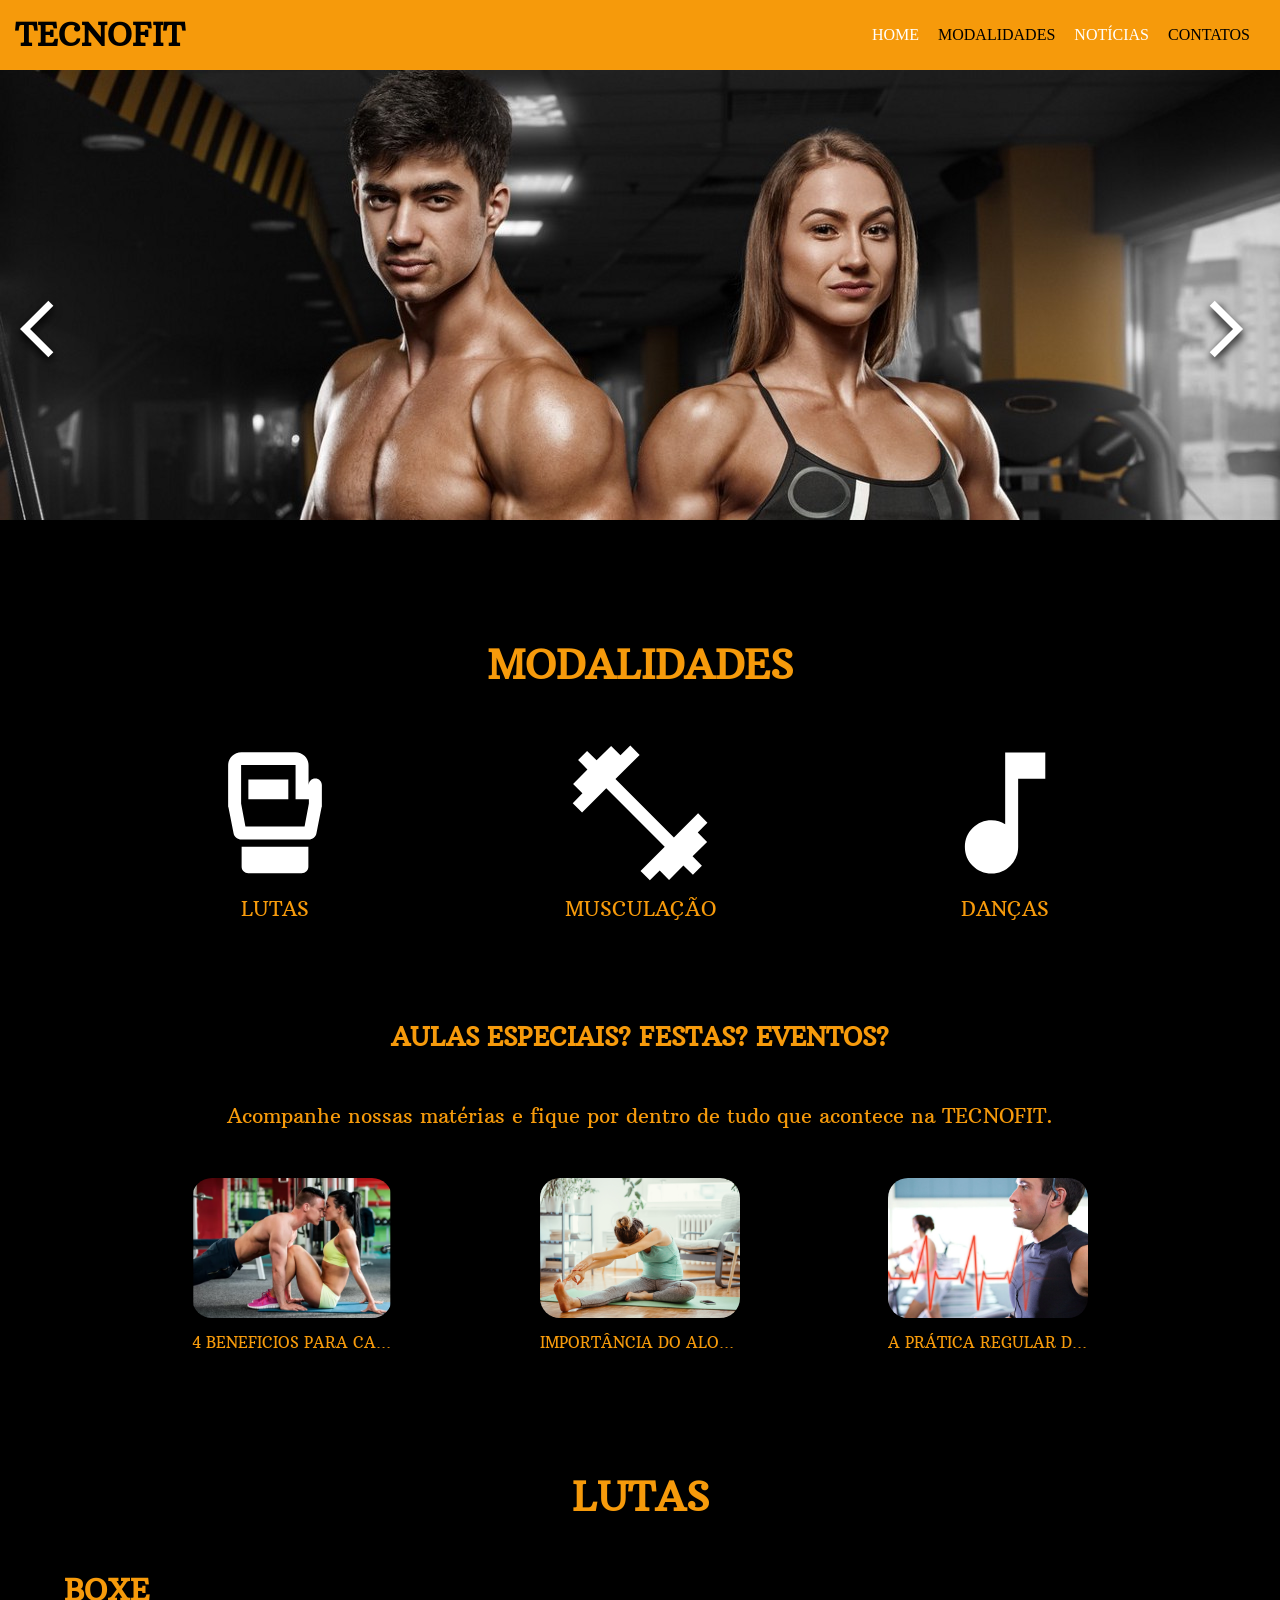
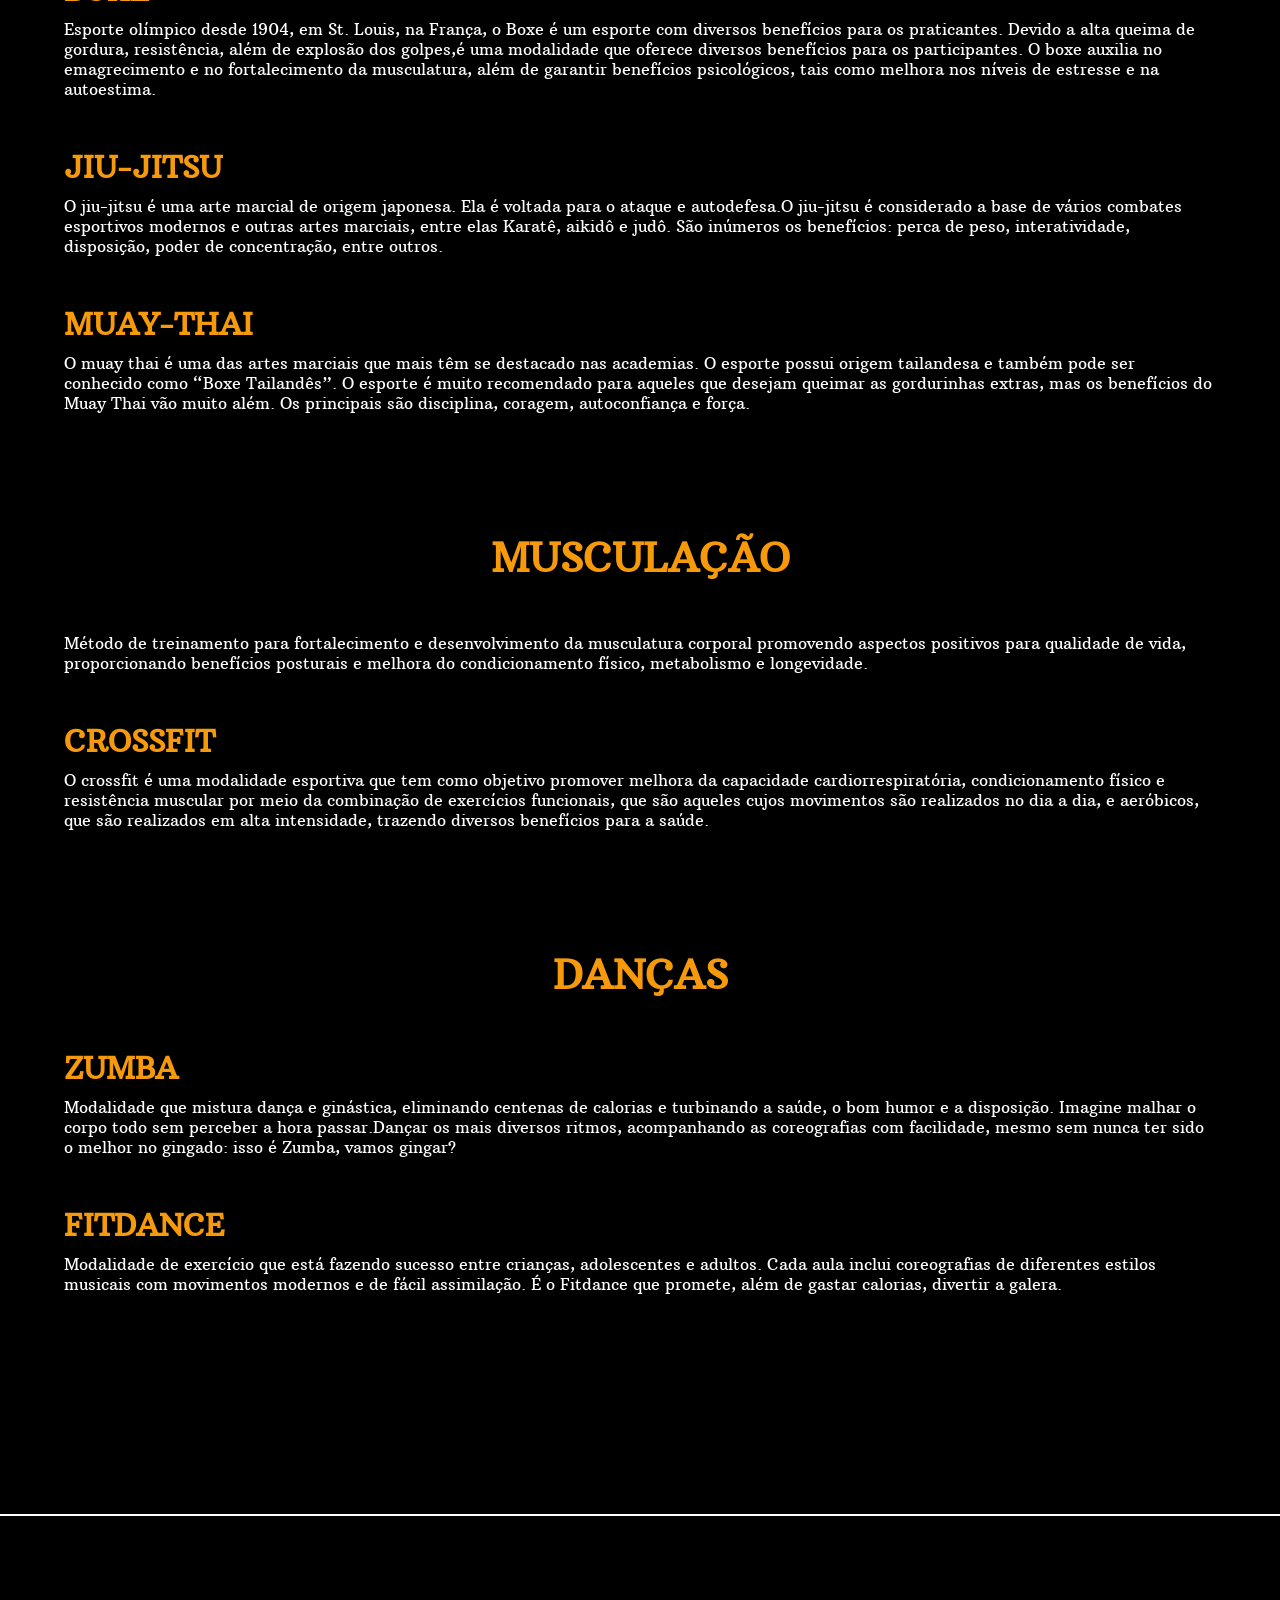
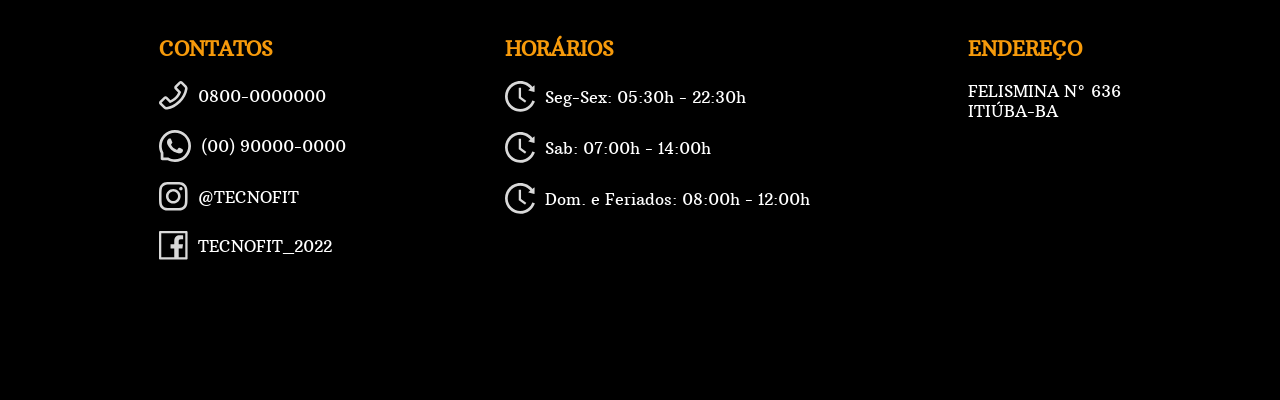
==== commit a2afb861: "new carousel buttons" ====
--- a/index.html
+++ b/index.html
@@ -6,7 +6,6 @@
         <link rel="stylesheet" href="./style/section.css">
         <link rel="stylesheet" href="./style/noticias.css">
         <link rel="stylesheet" href="./style/footer.css">
-        <link rel="stylesheet" href="https://cdnjs.cloudflare.com/ajax/libs/font-awesome/4.7.0/css/font-awesome.min.css">
     </head>
 
     <body>
@@ -23,8 +22,26 @@
         </header>
 
         <div class="carousel" id="home">
-            <div class="moveCarousel left"><i class="fa fa-arrow-left"></i></div>
-            <div class="moveCarousel right"><i class="fa fa-arrow-right"></i></div>
+            <div class="moveCarousel left">
+                <svg width="68" height="68" viewBox="0 0 68 68" fill="none" xmlns="http://www.w3.org/2000/svg">
+                    <mask id="mask0_12_8" style="mask-type:alpha" maskUnits="userSpaceOnUse" x="0" y="0" width="68" height="68">
+                        <rect width="68" height="68" fill="#D9D9D9"/>
+                    </mask>
+                    <g mask="url(#mask0_12_8)">
+                        <path d="M28.3333 62.3333L0 34L28.3333 5.66667L33.3625 10.6958L10.0583 34L33.3625 57.3042L28.3333 62.3333Z" fill="white"/>
+                    </g>
+                </svg>
+            </div>
+            <div class="moveCarousel right">
+                <svg width="68" height="68" viewBox="0 0 68 68" fill="none" xmlns="http://www.w3.org/2000/svg">
+                    <mask id="mask0_12_32" style="mask-type:alpha" maskUnits="userSpaceOnUse" x="0" y="0" width="68" height="68">
+                        <rect width="68" height="68" fill="#D9D9D9"/>
+                    </mask>
+                    <g mask="url(#mask0_12_32)">
+                        <path d="M22.7375 62.3333L17.7083 57.3042L41.0125 34L17.7083 10.6958L22.7375 5.66667L51.0708 34L22.7375 62.3333Z" fill="white"/>
+                    </g>
+                </svg>
+            </div>
             <div class="carouselBackground">
                 <div class="move">
                     <a href="" style="opacity: 1;">
@@ -269,7 +286,7 @@
                 </div>
             </div>
             <div class="subSections">
-                <h1 class="title">CONTATOS</h1>
+                <h1 class="title">ENDEREÇO</h1>
                 <div class="textList">
                     <div class="listItem">
                         <p>FELISMINA N° 636 <br> ITIÚBA-BA</p> 
--- a/style/carousel.css
+++ b/style/carousel.css
@@ -11,7 +11,8 @@
     top: 50%;
     color: var(--secondTextColor); 
     font-size: 30px;
-    text-shadow: 0 0 15px black;
+    -webkit-filter: drop-shadow( 0 0 5px black);
+    filter: drop-shadow(0 5px 5px black);
     z-index: 2;
 }
 .carousel .moveCarousel.left {
